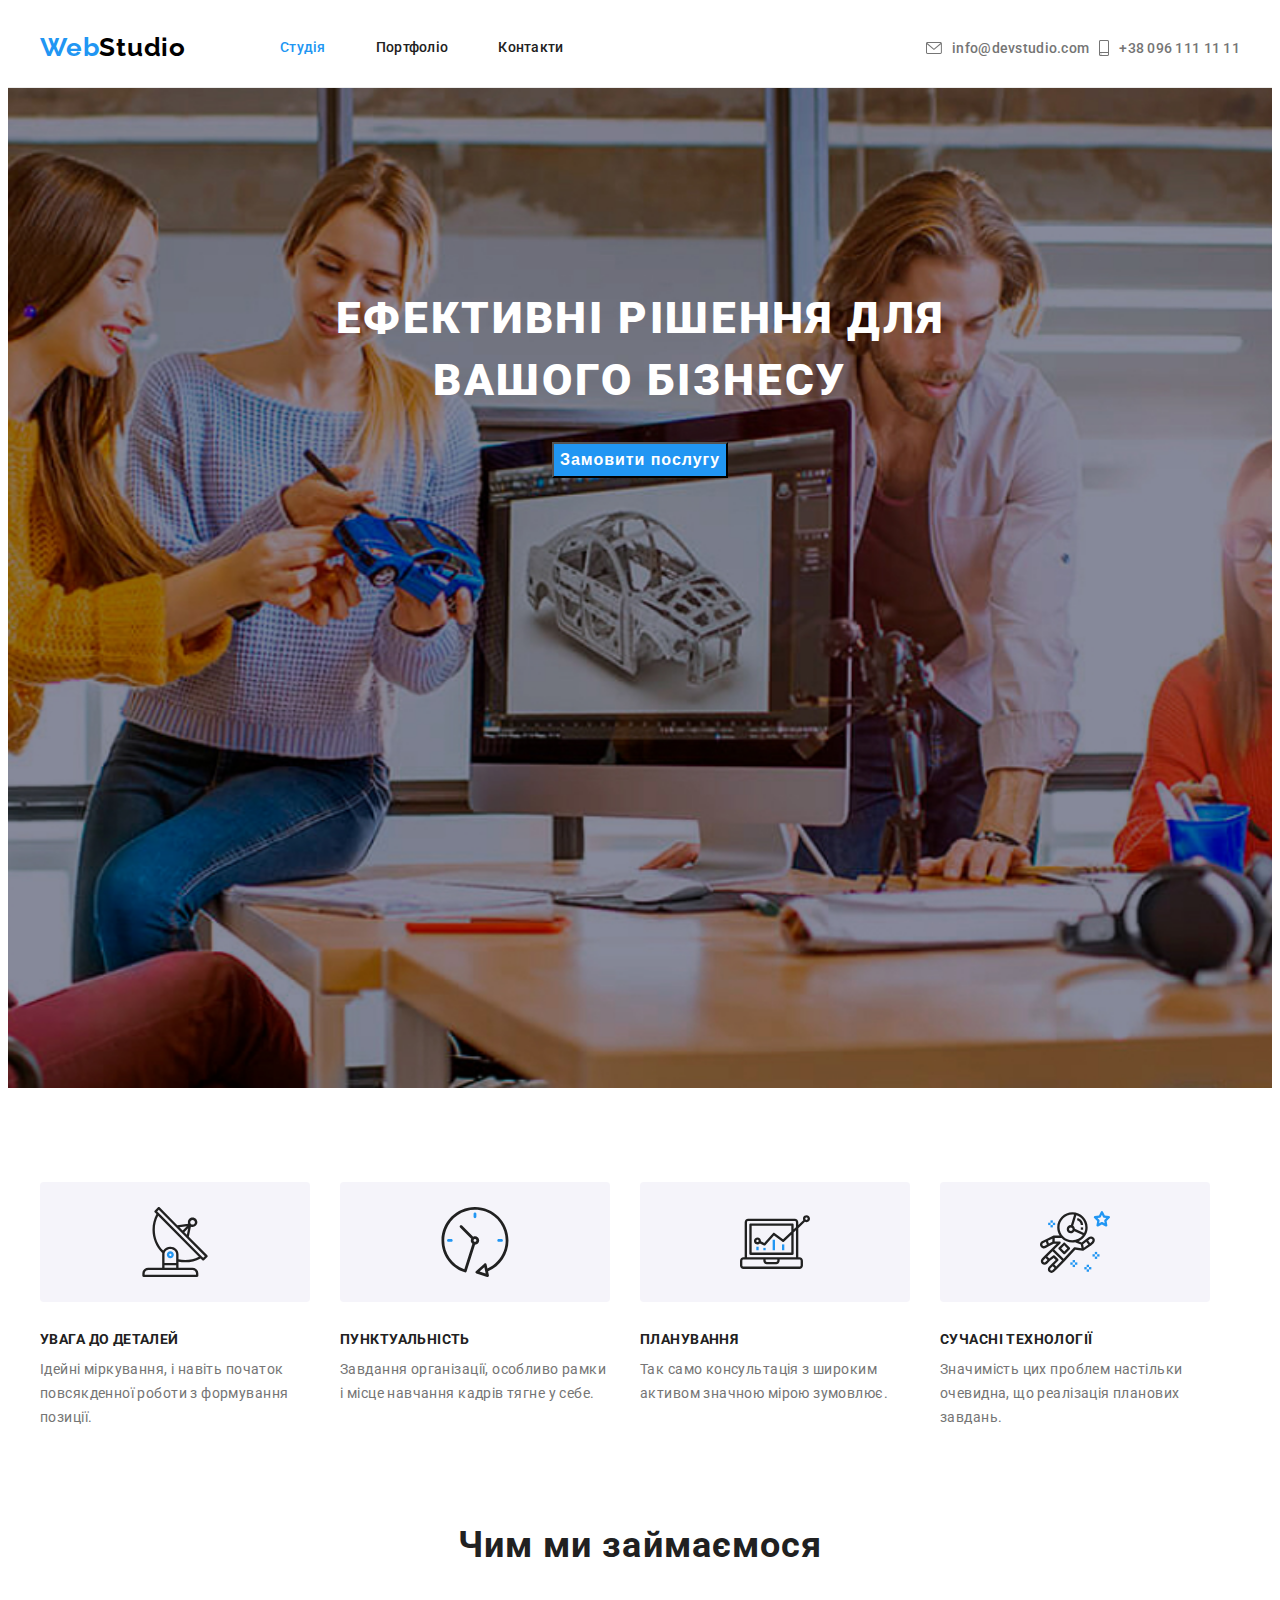
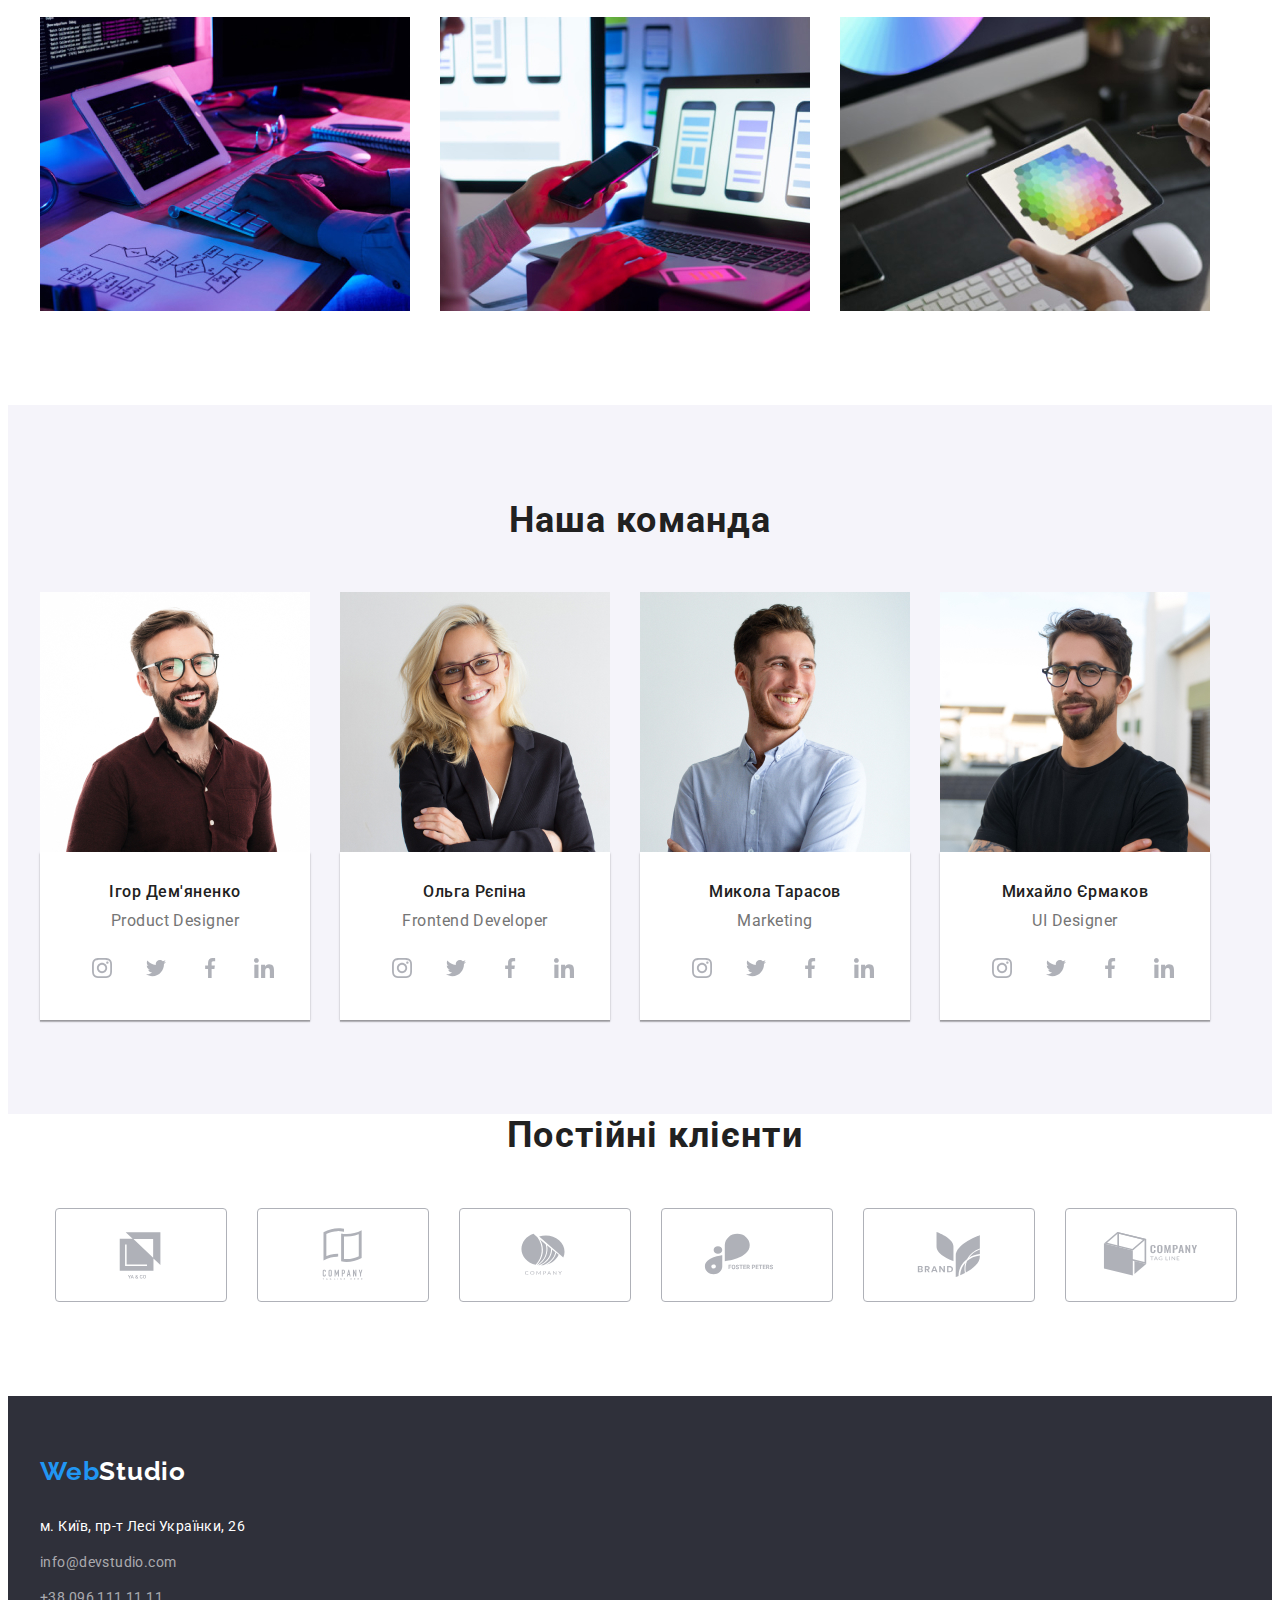
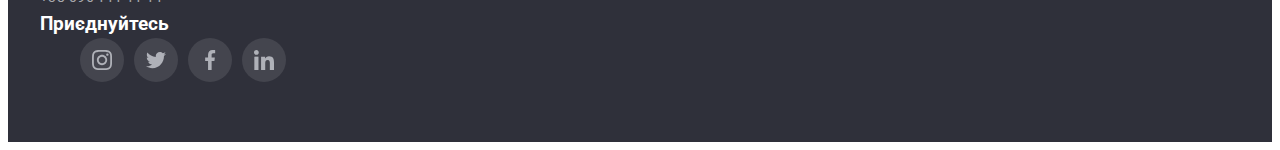
==== index.html @ 8944a494 "footer" ====
<html lang="uk">

<head>
    <meta charset="UTF-8">
    <meta http-equiv="X-UA-Compatible" content="IE=edge">
    <meta name="viewport" content="width=device-width, initial-scale=1.0">
    <title>Document</title>

    <link rel="preconnect" href="https://fonts.googleapis.com">
    <link rel="preconnect" href="https://fonts.gstatic.com" crossorigin>
    <link
        href="https://fonts.googleapis.com/css2?family=Raleway:wght@700&family=Roboto:wght@400;500;700;900&display=swap"
        rel="stylesheet">

    <link rel="stylesheet" href="https://cdnjs.cloudflare.com/ajax/libs/modern-normalize/2.0.0/modern-normalize.min.css"
        integrity="sha512-4xo8blKMVCiXpTaLzQSLSw3KFOVPWhm/TRtuPVc4WG6kUgjH6J03IBuG7JZPkcWMxJ5huwaBpOpnwYElP/m6wg=="
        crossorigin="anonymous" referrerpolicy="no-referrer" />

    <link rel="stylesheet" href="./css/styles.css">
</head>

<body>
    <header class="header">

        <div class=" container heder-content">
            <nav class="heder-list">
                <!--Шапка-->
                <a class="link-logo" href=""> Web<span class="port">Studio</span> </a>
                <ul class="list">
                    <li class="nav-list"><a class="link-list current" href="./index.html"> Студія </a> </li>
                    <li class="nav-list"> <a class="link-list" href="./portfolio.html"> Портфоліо </a> </li>
                    <li class="nav-list"><a class="link-list" href="">Контакти</a> </li>
                </ul>
            </nav>


            <ul class="list-heder">
                <li class="mail">
                     
                     <a class="link-list-contacts"    href="">
                        <svg class="icon-envelope">
                            <use href="./image/bolllll.svg#icon-envelope-1" width="16" , height="12"></use>
                       </svg>
                     </a>
                 </li> 
                 <li class="mail">
                     <a class="link-list-contacts" href="mailto:info@devstudio.com "> info@devstudio.com
                     </a>
                      
                       
                </li>
                <li class="contact-number">
                     
                       <a class="link-list-contacts"    href="">
                          <svg class="icon-smartphone">
                              <use href="./image/bolllll.svg#icon-smartphone" width="10" , height="16"></use>
                           </svg>
                       </a>
                </li>
                <li>
                    <a class="link-list-contacts" href="tel:380961111111"> +38 096 111 11 11 </a>
                   
                </li>
            </ul>
        </div>






    </header>
    <main>
        <section class="men-title busines">
            <div class=" container">

                <h1 class="title">Ефективні рішення для вашого бізнесу </h1>
                <button class="button-service" type="button">Замовити послугу</button>


            </div>
        </section>



        <!--Послуги-->
        <section class="section">
            <div class="container">
                <ul class="list-services">
                    <li class="services icon-details">
                        <h3 class="list-title">УВАГА ДО ДЕТАЛЕЙ</h3>
                        <p class="list-text">Ідейні міркування, і навіть початок повсякденної роботи з формування
                            позиції.</p>
                    </li>


                    <li class="services icon-punctuality">
                        <h3 class="list-title">ПУНКТУАЛЬНІСТЬ</h3>
                        <p class="list-text"> Завдання організації, особливо рамки і місце навчання кадрів тягне у себе.
                        </p>
                    </li>
                    <li class="services icon-planning">
                        <h3 class="list-title">ПЛАНУВАННЯ</h3>
                        <p class="list-text">Так само консультація з широким активом значною мірою зумовлює.</p>
                    </li>
                    <li class="services icon-technologies">
                        <h3 class="list-title">СУЧАСНІ ТЕХНОЛОГІЇ</h3>
                        <p class="list-text">Значимість цих проблем настільки очевидна, що реалізація планових завдань.
                        </p>
                    </li>
                </ul>
            </div>


        </section>
        <!--Чим ми займаэмось-->
        <section class="section-work">
            <div class="container">
                <h2 class="work">Чим ми займаємося</h2>
                <ul class="list-work ">
                    <li class="list-foto"><img src="./image/img.jpg" alt="створення сайту" width="370"> </li>
                    <li class="list-foto"> <img src="./image/img (1).jpg" alt="тестування на мобільних пристроях"
                            width="370"> </li>
                    <li class="list-foto"> <img src="./image/img (2).jpg" alt="вибір кольорової гами " width="370"></li>
                </ul>
            </div>
        </section>

        <!--Gomanda-->
        <section class="section tem">
            <div class="container">
                <h2 class="work">Наша команда</h2>
                <ul class="comanda-list">
                    <li class="foto-work"> <img src="./image/img (3).jpg" alt="дизайнер компанії" width="270">

                        <div class="comanda">
                            <h3 class="list-comanda">Ігор Дем'яненко</h3>
                            <p class="list-profession">Product Designer</p>
                        

                          <ul class="social-list">
                              <li class="social">
                                  <a class="sociallink" href="">
                                      <svg class="icon-social">
                                        <use href="./image/icoms.svg#icon-instagram" width="20" , height="20"></use>
                                      </svg>
                                  </a>
                              </li>
                               <li class="social">
                                   <a class="sociallink" href="">
                                      <svg class="icon-social">
                                        <use href="./image/icoms.svg#icon-twitter" widt="20" height="20"></use>
                                      </svg>
                                    </a>
                               </li>
                               <li class="social">
                                    <a class="sociallink" href="#">
                                      <svg class="icon-social">
                                        <use href="./image/icoms.svg#icon-facebook" widt="20" height="20"></use>
                                        </svg>
                                    </a>
                               </li>
                                <li class="social">
                                      <a class="sociallink" href="">
                                         <svg class="icon-social">
                                             <use href="./image/icoms.svg#icon-linkedin" widt="20" height="20"></use>
                                          </svg>
                                      </a>
                               </li>
                            </ul>
                        </div>
                    </li>



                    <li class="foto-work"> <img src="./image/img (4).jpg" alt="розробник інтерфейсу" width="270">
                        <div class="comanda">
                            <h3 class="list-comanda"> Ольга Рєпіна </h3>
                            <p class="list-profession">Frontend Developer</p>
                        
                           <ul class="social-list">
                               <li class="social">
                                    <a class="sociallink" href="">
                                       <svg class="icon-social">
                                           <use href="./image/icoms.svg#icon-instagram" width="20" , height="20"></use>
                                        </svg>
                                    </a>
                               </li>
                               <li class="social">
                                    <a class="sociallink" href="">
                                        <svg class="icon-social">
                                            <use href="./image/icoms.svg#icon-twitter" widt="20" height="20"></use>
                                       </svg>
                                   </a>
                               </li>
                                <li class="social">
                                   <a class="sociallink" href="#">
                                        <svg class="icon-social">
                                          <use href="./image/icoms.svg#icon-facebook" widt="20" height="20"></use>
                                       </svg>
                                   </a>
                                </li>
                                <li class="social">
                                    <a class="sociallink" href="">
                                        <svg class="icon-social">
                                            <use href="./image/icoms.svg#icon-linkedin" widt="20" height="20"></use>
                                       </svg>
                                   </a>
                               </li>
                           </ul>
                        </div>






                    </li>
                    <li class="foto-work"> <img src="./image/img (5).jpg" alt="маркетолог" width="270">
                        <div class="comanda">
                            <h3 class="list-comanda"> Микола Тарасов </h3>
                            <p class="list-profession"> Marketing </p>
                        
                           <ul class="social-list">
                              <li class="social">
                                  <a class="sociallink" href="">
                                      <svg class="icon-social">
                                         <use href="./image/icoms.svg#icon-instagram" width="20" , height="20"></use>
                                      </svg>
                                   </a>
                              </li>
                               <li class="social">
                                    <a class="sociallink" href="">
                                        <svg class="icon-social">
                                           <use href="./image/icoms.svg#icon-twitter" widt="20" height="20"></use>
                                       </svg>
                                   </a>
                               </li>
                               <li class="social">
                                    <a class="sociallink" href="#">
                                        <svg class="icon-social">
                                           <use href="./image/icoms.svg#icon-facebook" widt="20" height="20"></use>
                                       </svg>
                                   </a>
                               </li>
                               <li class="social">
                                    <a class="sociallink" href="">
                                          <svg class="icon-social">
                                              <use href="./image/icoms.svg#icon-linkedin" widt="20" height="20"></use>
                                          </svg>
                                  </a>
                              </li>
                           </ul>
                       </div>   
                    </li>


                    <li class="foto-work"> <img src="./image/img (6).jpg" alt="дизайнер інтерфейсу користувача"
                            width="270">
                        <div class="comanda">
                            <h3 class="list-comanda"> Михайло Єрмаков </h3>
                            <p class="list-profession"> UI Designer </p>
                        
                        
                           <ul class="social-list">
                              <li class="social">
                                   <a class="sociallink" href="">
                                      <svg class="icon-social">
                                          <use href="./image/icoms.svg#icon-instagram" width="20" , height="20"></use>
                                      </svg>
                                  </a>
                              </li>
                               <li class="social">
                                   <a class="sociallink" href="">
                                        <svg class="icon-social">
                                          <use href="./image/icoms.svg#icon-twitter" widt="20" height="20"></use>
                                       </svg>
                                    </a>
                               </li>
                                <li class="social">
                                   <a class="sociallink" href="#">
                                        <svg class="icon-social">
                                          <use href="./image/icoms.svg#icon-facebook" widt="20" height="20"></use>
                                       </svg>
                                   </a>
                               </li>
                               <li class="social">
                                   <a class="sociallink" href="">
                                      <svg class="icon-social">
                                         <use href="./image/icoms.svg#icon-linkedin" widt="20" height="20"></use>
                                      </svg>
                                   </a>
                              </li>
                           </ul>
                        </div>
                    </li>

                </ul>
            </div>
        </section>
        <!--Постійні клієнти-->
        <section class="container">
         <div class="container">
            <h2 class="work"> Постійні клієнти</h2>
            <ul class="customers-list">
                <li class="customer">
                    <a class="customer-logo" href="">
                        <svg class="logo-icon">
                            <use href="./image/logo.svg#icon-Logo1"  width="106" , height="60"></use>
                        </svg>
                    </a>
                </li>
                <li class="customer">
                    <a class="customer-logo" href="">
                        <svg class="logo-icon">
                            <use href="./image/logo.svg#icon-Logo2" width="106" , height="60"></use>
                        </svg>
                    </a>
                </li>
                <li class="customer">
                    <a class="customer-logo" href="">
                        <svg class="logo-icon">
                            <use href="./image/logo.svg#icon-Logo3" width="106" , height="60"></use>
                        </svg>
                    </a>
                </li>
                <li class="customer">
                    <a class="customer-logo" href="">
                        <svg class="logo-icon">
                            <use href="./image/logo.svg#icon-Logo" width="106" , height="60"></use>
                        </svg>
                    </a>
                </li>
                <li class="customer">
                    <a class="customer-logo" href="">
                        <svg class="logo-icon">
                            <use href="./image/logo.svg#icon-Logo5" width="106" , height="60"></use>
                        </svg>
                    </a>
                </li>
                <li class="customer">
                    <a class="customer-logo" href="">
                        <svg class="logo-icon">
                            <use href="./image/logo.svg#icon-Logo6" width="106" , height="60"></use>
                        </svg>
                    </a>
                </li>

            </ul>
        </section>
    </main>



    <!--Pidval-->
    <footer>

        <div class="container">

            <a class="link-logo" href=""> Web<span class="port-footer">Studio</span> </a>
            <address class="address-nov">
                м. Київ, пр-т Лесі Українки, 26

                <a class="adress-link" href="mailto:info@devstudio.com "> info@devstudio.com </a>

                <a class="adress-link" href="tel:380961111111"> +38 096 111 11 11 </a>

            </address>
             
                <h3 class="accession"> Приєднуйтесь</h3>
                <ul class="social-list">
                    <li class="social">
                        <a class="sociallink accession" href="">
                            <svg class="icon-social">
                                <use href="./image/icoms.svg#icon-instagram" width="20" , height="20"></use>
                            </svg>
                        </a>
                    </li>
                    <li class="social">
                        <a class="sociallink  accession" href="">
                            <svg class="icon-social">
                                <use href="./image/icoms.svg#icon-twitter" widt="20" height="20"></use>
                            </svg>
                        </a>
                    </li>
                    <li class="social">
                        <a class="sociallink accession" href="#">
                            <svg class="icon-social">
                                <use href="./image/icoms.svg#icon-facebook" widt="20" height="20"></use>
                            </svg>
                        </a>
                    </li>
                    <li class="social">
                        <a class="sociallink accession" href="">
                            <svg class="icon-social">
                                <use href="./image/icoms.svg#icon-linkedin" widt="20" height="20"></use>
                            </svg>
                        </a>
                    </li>
                </ul>
            
        </div>





    </footer>
</body>

</html>
---- css/styles.css ----
:root {
    --prinory-text-color:#212121;
    --accent-color:#757575;
    --logo-color:#000000;
    --tetriory-color:#ffffff;
    --prinory-backround-color:#F5F4FA;
    --accent-backround-color:#ffffff;
    --title-backround-color:#2f303a;
    --button-backround-color:#2196f3;
    --accent-lin-color:#2196F3;
  
}

body{
    font-family:'Roboto',sans-serif;
    color: var(--prinory-text-color);
     font-style: normal;
     line-height: 1.5;
     
}
h1,h2,h3,h4,h5,h6,ul,p{
    margin: 0;
    padding: 0;
}






.link-logo{
    font-family: 'Raleway';
    font-weight: 700;
    font-size: 26px;
    line-height: 1.2;
    letter-spacing: 0.03em;
    text-decoration: none;
    color: var(--accent-lin-color);
    margin-right: 94px;
}
.port{
        color: var(--logo-color);
}



.header {
    
    background-color: var(--accent-backround-color)  ;
    border-bottom: 1px solid #ececec;
}

.heder-content{

    display: flex;

}



.heder-list{
display:flex;
align-items: center;



}

.list-heder{
list-style: none;
display:flex;
align-items: center;
margin-left: auto;
gap: 10px;



  }

.men-title{
    background-color: var(--title-backround-color);
     text-align: center;
     align-items: center;
     padding-top: 200px ;
     padding-bottom: 200px;
}
.title {
    
    margin-left: auto;
    margin-right: auto;
    max-width: 696px;
    margin-bottom: 30px;
    font-weight: 900;
    font-size: 44px;
    line-height: 1.4;
    text-align: center;
    letter-spacing: 0.06em;
    text-transform: uppercase;
    color: var(--tetriory-color);
}


.link{
    text-decoration: none;
}

.link{
        font-family: 'Raleway',sans-serif;
        font-weight: 700;
        font-size: 26px;
        line-height: 1.2;
        letter-spacing: 0.03em;
      }
.list-image {
        list-style: none;
        font-weight: 500;
        font-size: 14px;
        line-height: 1.14;
        letter-spacing: 0.02em;
        color: var(--prinory-text-color);
          
        margin-left: -30px;
        margin-bottom: -30px;
        display: flex;
        flex-wrap: wrap;
}



.list-card{
    
    margin-left:  30px;
    margin-bottom: 30px;
    flex-basis: calc(100%/3-30);
     
    
}



.link-list{
    text-decoration: none;
     color:var(--prinory-text-color);
     display: block;
     padding-top: 32px;
     padding-bottom: 32px;
}
   
.link-list:hover,
.link-list:focus{
    color: var(--accent-lin-color)

}
.link-list.current{
    color: var(--accent-lin-color);
    display: block;

    padding-top: 32px;
    padding-bottom:32px;
}

.link-list-contacts{
    text-decoration: none;
    font-weight: 500;
    font-size: 14px;
    line-height: 16px;
    letter-spacing: 0.02em;
    color: #757575;
    display: block;

  
   
   }




   






.link-list-contacts:hover,
.link-list-contacts:focus {
   color: var(--accent-lin-color);
}



.list{
    list-style: none;
    font-weight: 500;
    font-size: 14px;
    line-height: 1.14;
    letter-spacing: 0.02em;
    color: var(--prinory-text-color);
    gap: 50px; 
    margin-left: auto;
    display: flex;
    flex-wrap:nowrap;
    
      
}
.list-menu{
    list-style: none;
    font-weight: 500;
    font-size: 14px;
    line-height: 1.14;
    letter-spacing: 0.02em;
    color: var(--prinory-text-color);
    gap: 8px;
    margin: auto;
    display: flex;
    justify-content: center;
    margin-bottom:50px;
}

.text {
padding:20px 24px ;
border-right: 1px solid #EEE;
border-bottom: 1px solid #EEE;
border-left: 1px solid #EEE;
}





.comanda-list {
    list-style: none;
    font-weight: 500;
    font-size: 14px;
    line-height: 1.14;
    letter-spacing: 0.02em;
    color: var(--prinory-text-color);
    gap: 30px;
    margin-left: auto;
    display: flex;
    flex-wrap: wrap;
}







.nav-list{
        font-weight: 500;
        font-size: 14px;
        line-height: 1.1;
        letter-spacing: 0.02em;
        color: var(--prinory-text-color);

        
}



.mail{
    font-weight: 500;
    font-size: 14px;
    line-height: 1.14;
    letter-spacing: 0.02em;
    color: var(--accent-color);


   
   
}

.mail:hover,
.mail:focus{
    color: var(--accent-lin-color);
}


.contact-number{
    font-weight: 500;
    font-size: 14px;
    line-height: 1.4;
    letter-spacing: 0.02em;
    color: var(--accent-color);

   
}

.icon-envelope{
    width: 16px;
    height: 12px;
    fill:currentColor ;
}
 .icon-smartphone{
    width: 10px;
    height: 16px;
    fill:currentColor ;
   
 }
.icon-envelope:hover{
    color: #2196F3;
}

 

.button-service{
   
     display: block;
     margin: auto;
    font-weight: 700;
    font-size: 16px;
    line-height: 1.9;
    letter-spacing: 0.06em;
    color: var(--tetriory-color);
    background-color: var(--button-backround-color);
    
}
.list-button{
    font-weight: 500;
    font-size: 16px;
    line-height: 1.6;
    letter-spacing: 0.03em;
    color: var(--prinory-text-color);
    background-color: var(--prinory-backround-color);
    padding:6px 22px ;
    gap: 8px;
    border-radius: 4px;

}

.list-button:hover,
.list-button:focus {
    color: var(--tetriory-color);
    background-color: var(--button-backround-color);
}

.list-title{
    font-weight: 700;
    font-size: 14px;
    line-height: 1.14;
    letter-spacing: 0.03em;
    text-transform: uppercase;
    color: var(--prinory-text-color);
    margin-bottom:10px; 



}
.list-text {
    font-weight: 400;
    font-size: 14px;
    line-height: 1.7;
    letter-spacing: 0.03em;
    color: var(--accent-color);
}
img{
    display: block;
}



.list-portfolio{
    text-decoration:none ;
    list-style: none;
    width: 370px;
    display: block;
    
    
}
 
.list-porf {
    font-weight: 700;
    font-size: 18px;
    line-height: 2;
    letter-spacing: 0.06em;
    color: var(--prinory-text-color);
    margin-bottom: 4px;
}
.list-phase {
    font-weight: 400;
    font-size: 16px;
    line-height: 1.9;
    letter-spacing: 0.03em;
    color: var(--accent-color);
}

.work{
    
    margin-bottom: 50px;

     font-weight: 700;
     font-size: 36px;
     line-height: 1.2;
     text-align: center;
     letter-spacing: 0.03em;
     color: var(--prinory-text-color);
    
}
.list-work{
    list-style: none;
    font-weight: 500;
    font-size: 14px;
    line-height: 1.14;
    letter-spacing: 0.02em;
    color: var(--prinory-text-color);
    gap: 30px;
    margin-left: auto;
    display: flex;
    flex-wrap: nowrap;

}






.list-services{
    
      list-style: none;
      display: flex;
      flex-wrap: nowrap;
      gap: 30px;
}

.services{
    width: 270px;
}
.comanda{
    padding-top: 30px;
    padding-bottom: 30px;
    box-shadow: 0px 2px 1px 0px rgba(0, 0, 0, 0.20), 0px 1px 1px 0px rgba(0, 0, 0, 0.14), 0px 1px 3px 0px rgba(0, 0, 0, 0.12);
    background-color:#ffffff;
}

.list-comanda{
  font-weight: 500; 
  font-size: 16px;
  line-height: 1.2;
  letter-spacing: 0.03em;
   color: var(--prinory-text-color);
   margin-bottom: 10px;
    text-align: center;

}

.tem{
    background-color: var(--prinory-backround-color);

}


.container{
   width: 1200px;
   padding-left: 15px;
   padding-right: 15px;
   margin-left: auto;
   margin-right: auto;
}
.services::before {

    display: block;
    content: "";
    height: 120px;
    background-size: 100px 25 px;
    background-repeat: no-repeat;
    background-position: center;
    background-color: #F5F4FA;
    border-radius: 4px;
    margin-bottom: 30px;

}

.icon-details::before {
    background-image: url('../image/antenna\ 1.svg');
}

.icon-punctuality::before {
    background-image: url('../image/clock\ 1.svg');
}

.icon-planning::before {
    background-image: url('../image/diagram\ 1.svg');
}

.icon-technologies::before {
    background-image: url('../image/astronaut\ 1.svg');
}

.busines {
    
    background-image: linear-gradient(to right,rgba(47,48,58,0.8), rgba(47, 48, 58, 1));
    height: 600px;
    max-width: 1600px;
    background-image: url('../image-portfolio/фон.jpg');
    background-size: cover;
    background-repeat: no-repeat;
    background-position: center;
    margin-left: auto;
    margin-right: auto;
}



.section{
    padding-top: 94px;
    padding-bottom: 94px;
}

.section-work{
    padding-bottom: 94px;
}

.list-profession{
    font-weight: 400;
    font-size: 16px;
    line-height: 1.2;
    letter-spacing: 0.03em;
    color: var(--accent-color);
    text-align: center;
    border-radius: 0px 0px 4px 4px;
    margin-bottom: 16px;
  
}

/*Соціальні  мережі*/
.sociallink {
    width: 44px;
    height: 44px;
    background-color:#ffffff;
    color:#AFB1B8;
    border-radius: 50%;
    display: flex;
    justify-content: center;
    align-items: center;

}

.social-list {
    display: flex;
    list-style: none;
    padding-left:30px ;
    padding-right:32px ;

}
.sociallink:hover{
 background-color: #2196F3;
 
}
.social {

    margin-left: 10px;



}

.icon-social {

    width: 20px;
    height: 20px;
    color: #AFB1B8;

}

.icon-social{
    fill:currentColor;
}
.icon-social:hover {
   
    color:#ffffff;


}


.list-foto{
     width: 370px;

    
 }
 

.foto-work{
    width: 270px;
    
  
}

.address-nov{
        font-style: normal;
         font-weight: 400;
        font-size: 14px;
        line-height: 1.7;
        letter-spacing: 0.03em;
        color: var(--tetriory-color);
        margin-top: 28px;
}
/*Постійні клієнти*/
.customers-list {
    max-width: 1600px;
    display: flex;
    list-style: none;
    gap: 30px;
    padding-bottom: 94px;

}

.customer-logo {
  
    width: 170px;
    height: 92px;
    border: 1px solid #AFB1B8;
    border-radius: 4px;
    display: flex;
    justify-content: center;
    align-items: center;
    background-color: #ffffff;
    color: #AFB1B8;
    
}

.customer {
    display: flex;
}


.logo-icon {
    width: 106px;
    height: 60px;
    fill: currentColor;
}
.logo-icon:hover{
 color: #2196F3;
}






footer{ 
   
    background-color: var(--title-backround-color);
    color: var(--tetriory-color);
    padding-top: 60px;
    padding-bottom: 60px;
}
.port-footer{
    color: var(--tetriory-color);
}

.adress-link{
        text-decoration: none;
        font-style: normal;
        font-weight: 400;
        font-size: 14px;
        line-height: 1.7;
        letter-spacing: 0.03em;
        color: rgba(255, 255, 255, 0.6);
        margin-top: 12px;
        display: flex;
        flex-direction: column;
}
.sociallink.accession{
background-color: rgba(255, 255, 255, 0.10);


}
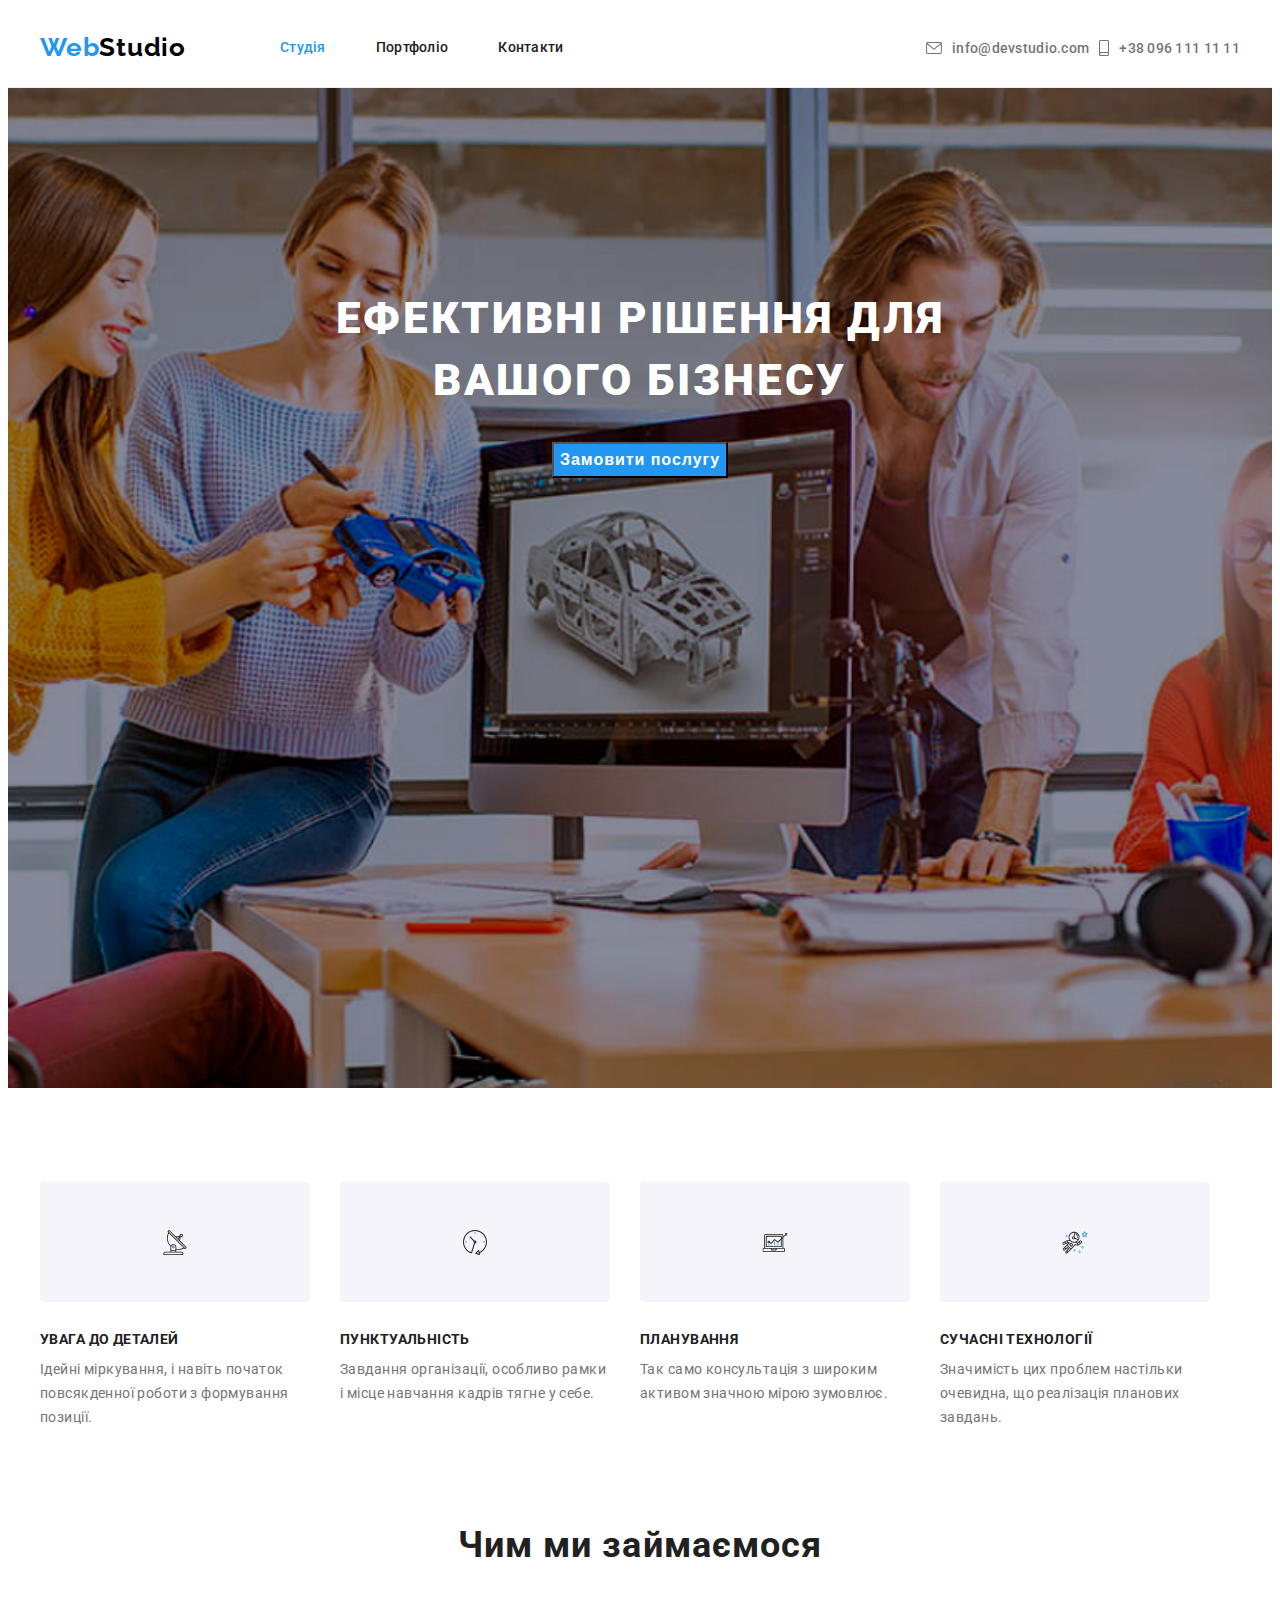
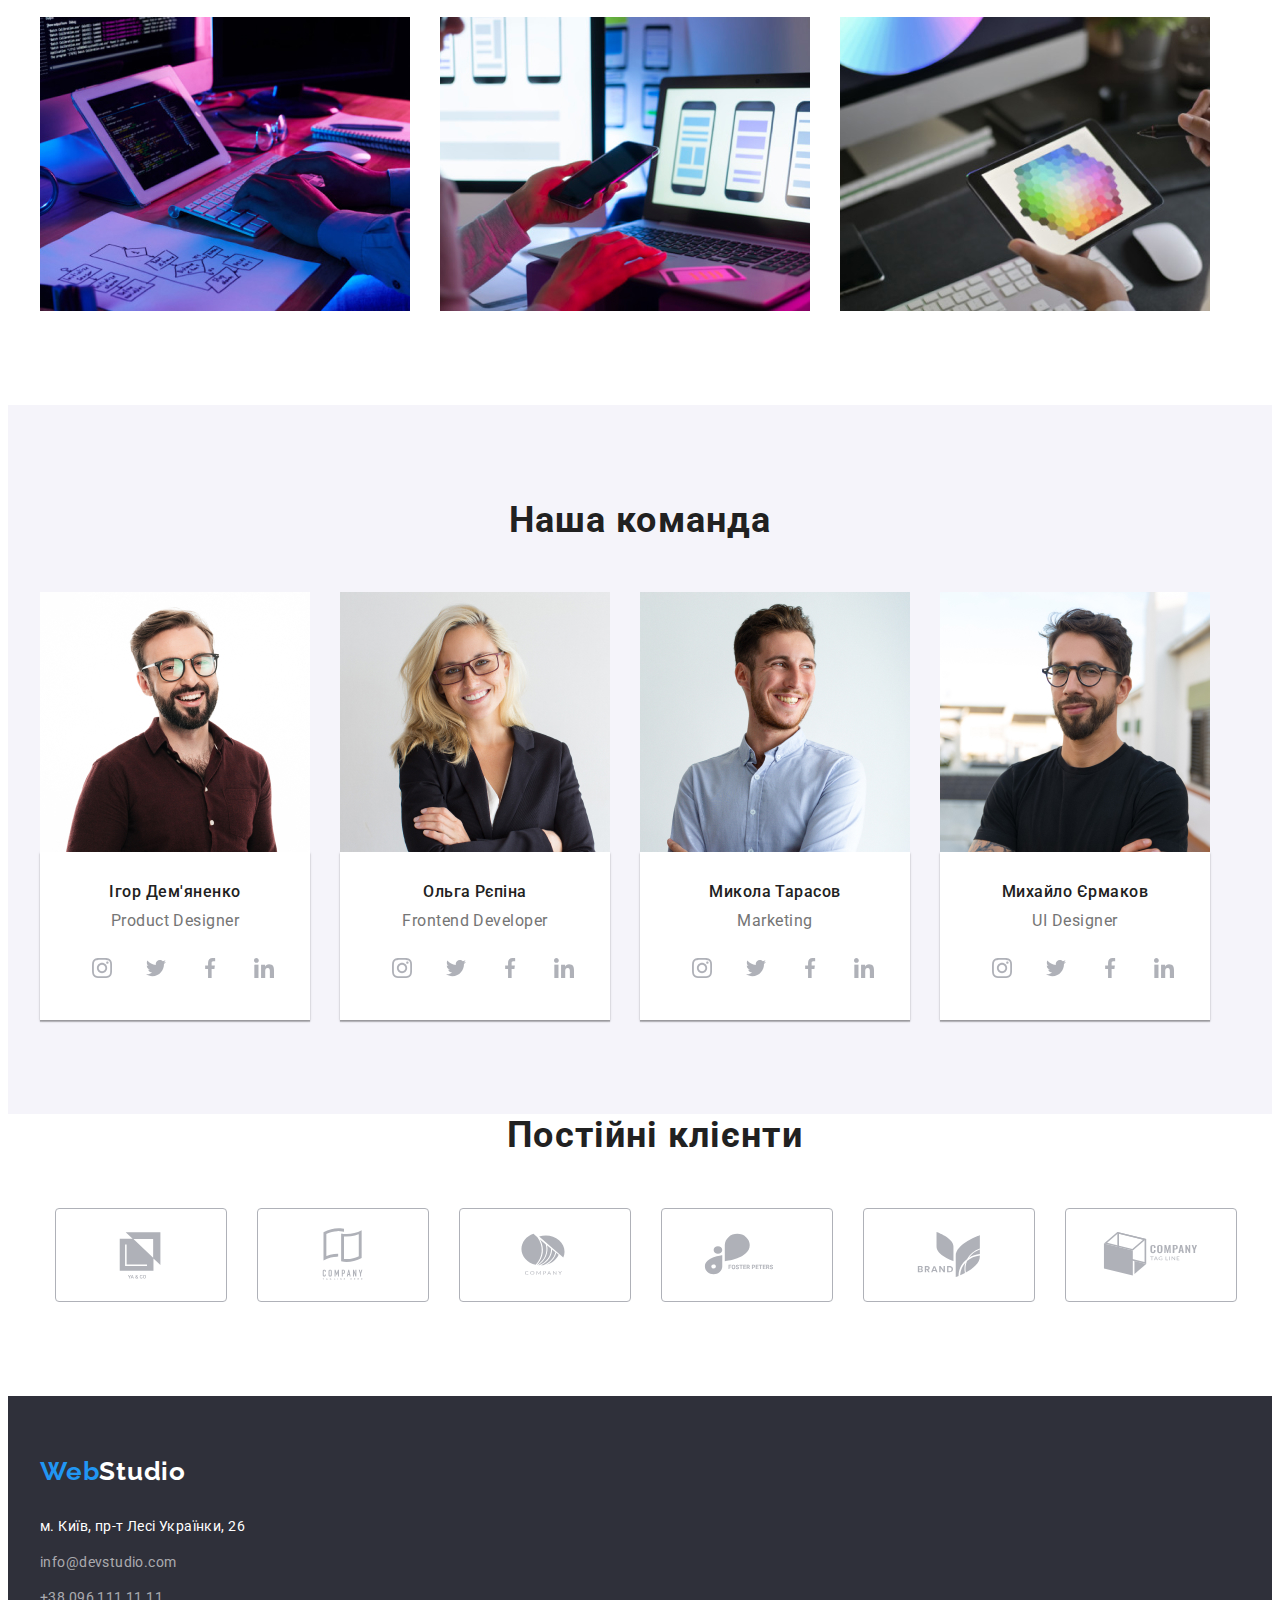
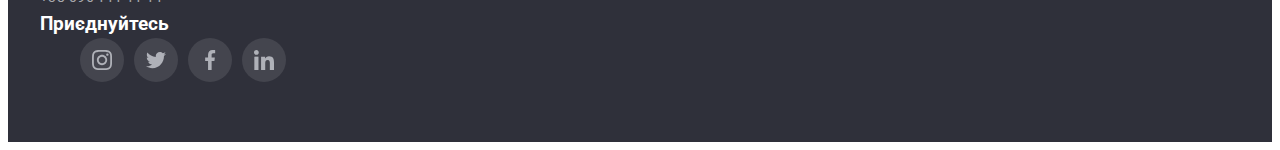
==== commit 1f4b1986: "додавання тіні" ====
--- a/index.html
+++ b/index.html
@@ -120,7 +120,7 @@
                 <ul class="list-work ">
                     <li class="list-foto"><img src="./image/img.jpg" alt="створення сайту" width="370"> </li>
                     <li class="list-foto"> <img src="./image/img (1).jpg" alt="тестування на мобільних пристроях"
-                            width="370"> </li>
+                                               width="370"> </li>
                     <li class="list-foto"> <img src="./image/img (2).jpg" alt="вибір кольорової гами " width="370"></li>
                 </ul>
             </div>
@@ -356,8 +356,9 @@
     <footer>
 
         <div class="container">
-
-            <a class="link-logo" href=""> Web<span class="port-footer">Studio</span> </a>
+             
+              <a class="link-logo" href=""> Web<span class="port-footer">Studio</span> </a>
+
             <address class="address-nov">
                 м. Київ, пр-т Лесі Українки, 26
 
@@ -370,28 +371,28 @@
                 <h3 class="accession"> Приєднуйтесь</h3>
                 <ul class="social-list">
                     <li class="social">
-                        <a class="sociallink accession" href="">
+                        <a class="sociallink-accession" href="">
                             <svg class="icon-social">
                                 <use href="./image/icoms.svg#icon-instagram" width="20" , height="20"></use>
                             </svg>
                         </a>
                     </li>
                     <li class="social">
-                        <a class="sociallink  accession" href="">
+                        <a class="sociallink-accession" href="">
                             <svg class="icon-social">
                                 <use href="./image/icoms.svg#icon-twitter" widt="20" height="20"></use>
                             </svg>
                         </a>
                     </li>
                     <li class="social">
-                        <a class="sociallink accession" href="#">
+                        <a class="sociallink-accession" href="#">
                             <svg class="icon-social">
                                 <use href="./image/icoms.svg#icon-facebook" widt="20" height="20"></use>
                             </svg>
                         </a>
                     </li>
                     <li class="social">
-                        <a class="sociallink accession" href="">
+                        <a class="sociallink-accession" href="">
                             <svg class="icon-social">
                                 <use href="./image/icoms.svg#icon-linkedin" widt="20" height="20"></use>
                             </svg>
--- a/css/styles.css
+++ b/css/styles.css
@@ -133,7 +133,7 @@
     margin-left:  30px;
     margin-bottom: 30px;
     flex-basis: calc(100%/3-30);
-     
+    box-shadow: 1px 4px 6px 0px rgba(0, 0, 0, 0.16), 0px 4px 4px 0px rgba(0, 0, 0, 0.06), 0px 1px 1px 0px rgba(0, 0, 0, 0.12);
     
 }
 
@@ -216,6 +216,9 @@
     display: flex;
     justify-content: center;
     margin-bottom:50px;
+
+   
+
 }
 
 .text {
@@ -328,12 +331,14 @@
     gap: 8px;
     border-radius: 4px;
 
+    
 }
 
 .list-button:hover,
 .list-button:focus {
     color: var(--tetriory-color);
     background-color: var(--button-backround-color);
+    box-shadow: 0px 2px 2px 0px rgba(0, 0, 0, 0.12), 0px 1px 2px 0px rgba(0, 0, 0, 0.08), 0px 3px 1px 0px rgba(0, 0, 0, 0.10);
 }
 
 .list-title{
@@ -464,7 +469,7 @@
     display: block;
     content: "";
     height: 120px;
-    background-size: 100px 25 px;
+    background-size: 100px 25px;
     background-repeat: no-repeat;
     background-position: center;
     background-color: #F5F4FA;
@@ -664,8 +669,18 @@
         display: flex;
         flex-direction: column;
 }
-.sociallink.accession{
-background-color: rgba(255, 255, 255, 0.10);
-
-
-}+.sociallink-accession{
+    background-color: rgba(255, 255, 255, 0.10);
+    width: 44px;
+    height: 44px;
+    color:#ffffff;
+    border-radius: 50%;
+    display: flex;
+    justify-content: center;
+    align-items: center;
+
+}
+.sociallink-accession:hover {
+    background-color: #2196F3;
+}
+
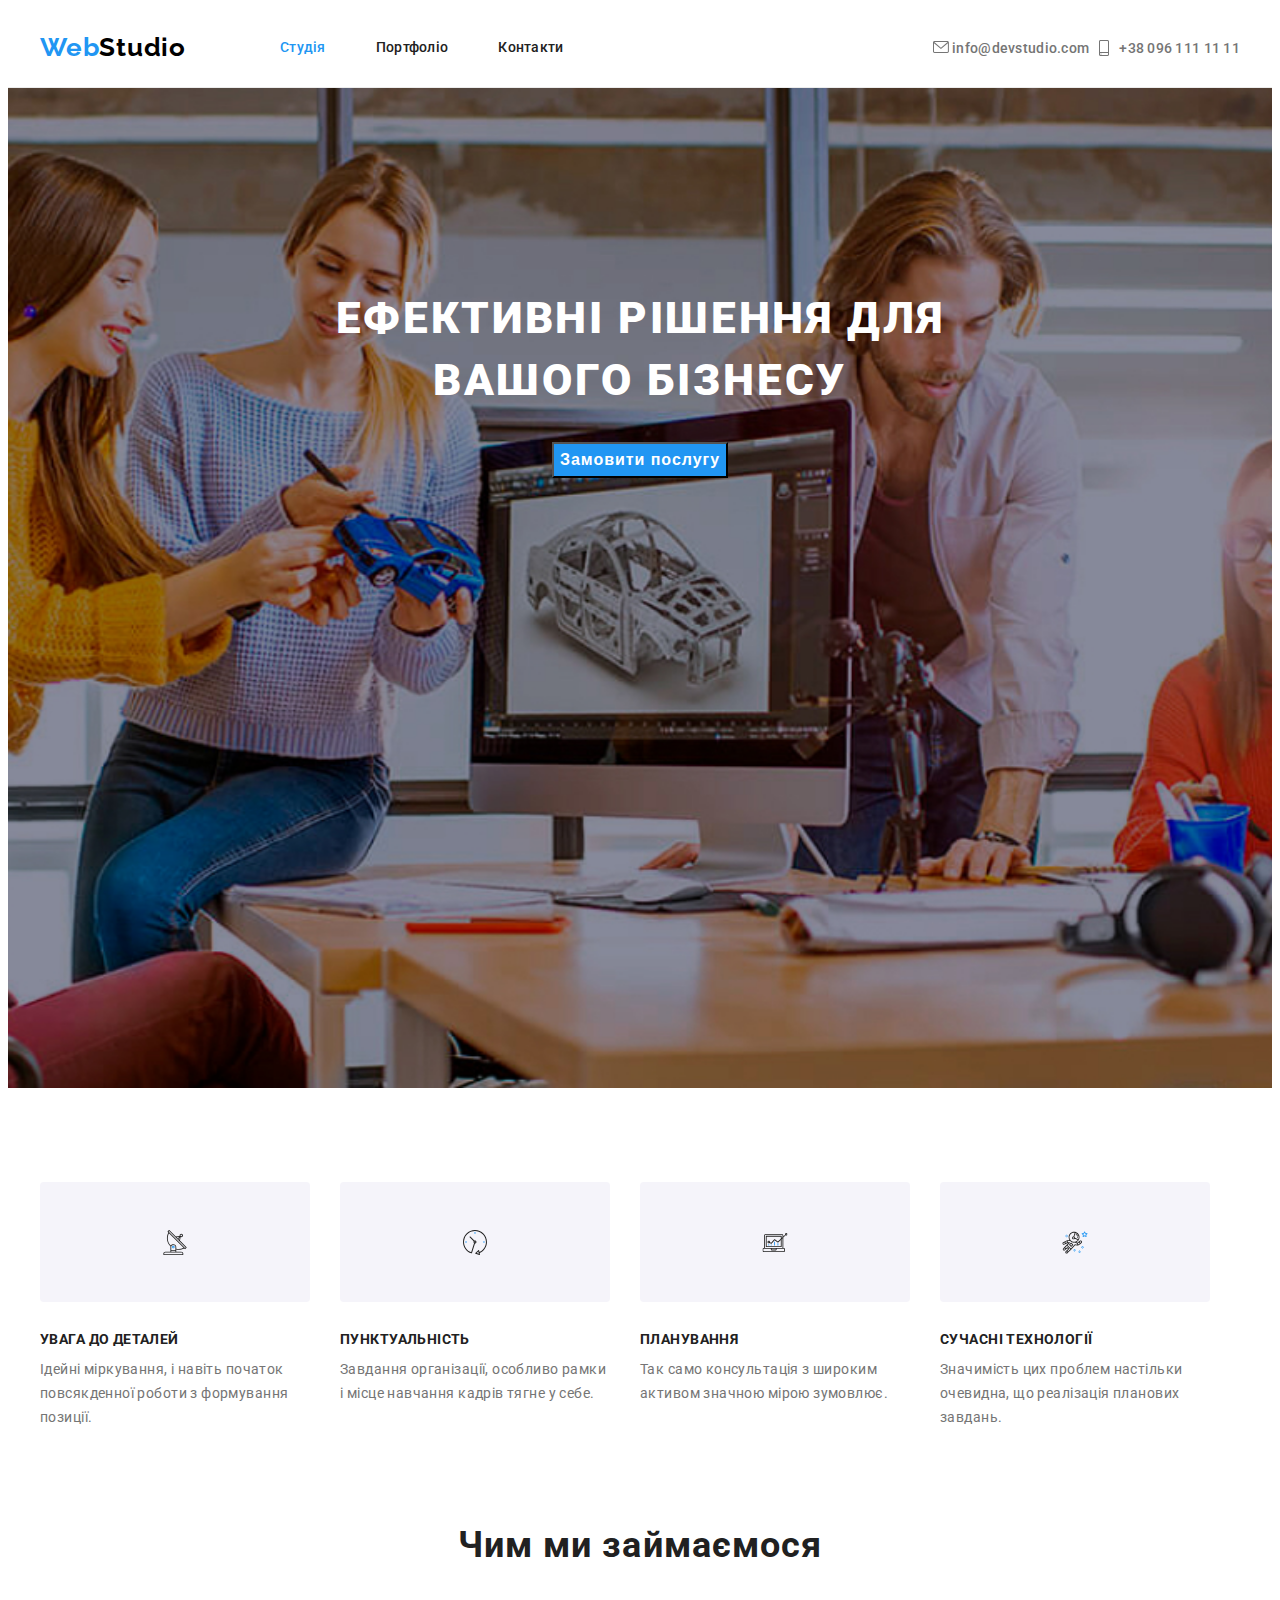
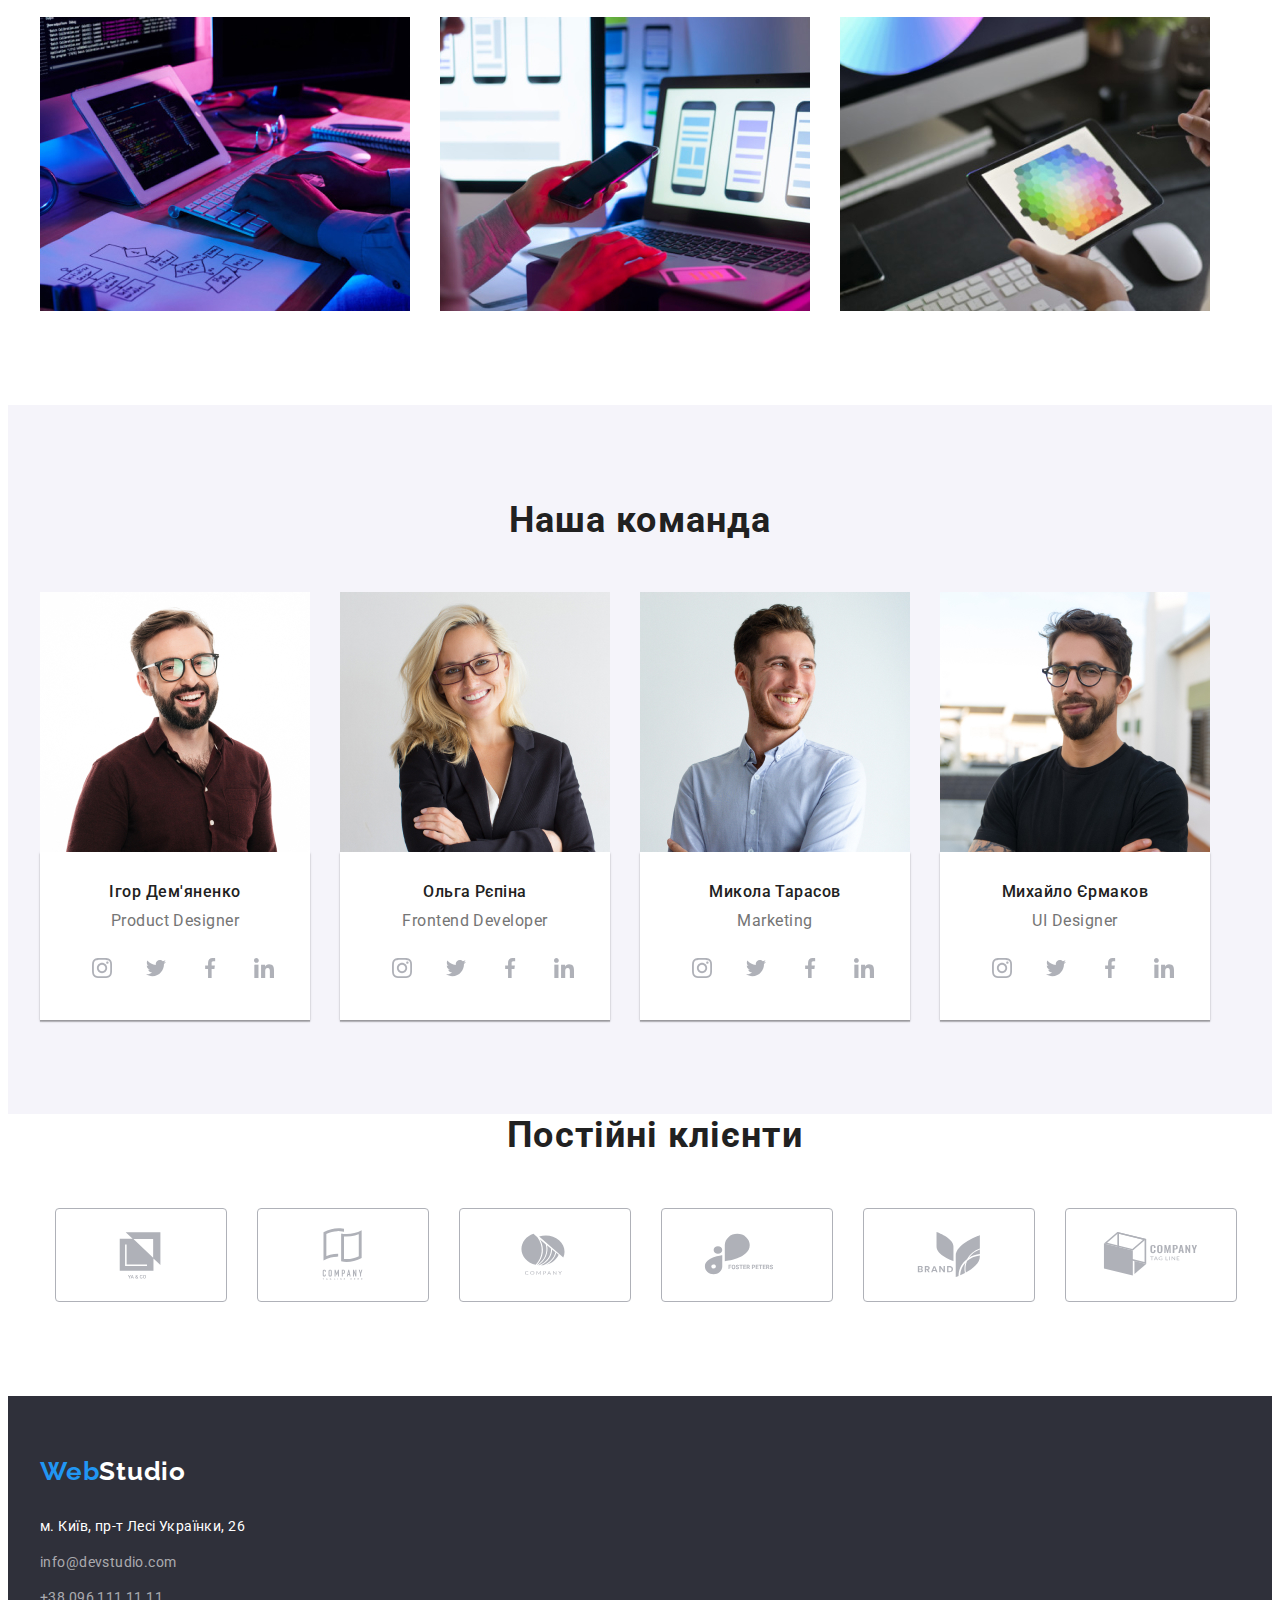
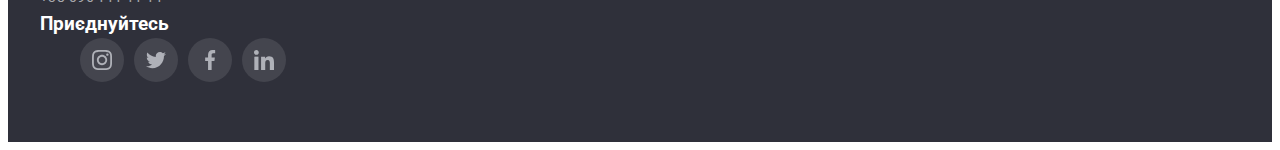
==== commit 7b022cca: "піктограма і посилання" ====
--- a/index.html
+++ b/index.html
@@ -35,16 +35,15 @@
 
 
             <ul class="list-heder">
+                                 
+                    
                 <li class="mail">
-                     
-                     <a class="link-list-contacts"    href="">
-                        <svg class="icon-envelope">
+                     <a class="link-list-contacts" href="mailto:info@devstudio.com ">
+                         <svg class="icon-envelope">
                             <use href="./image/bolllll.svg#icon-envelope-1" width="16" , height="12"></use>
-                       </svg>
-                     </a>
-                 </li> 
-                 <li class="mail">
-                     <a class="link-list-contacts" href="mailto:info@devstudio.com "> info@devstudio.com
+                         </svg>
+                        
+                         info@devstudio.com
                      </a>
                       
                        
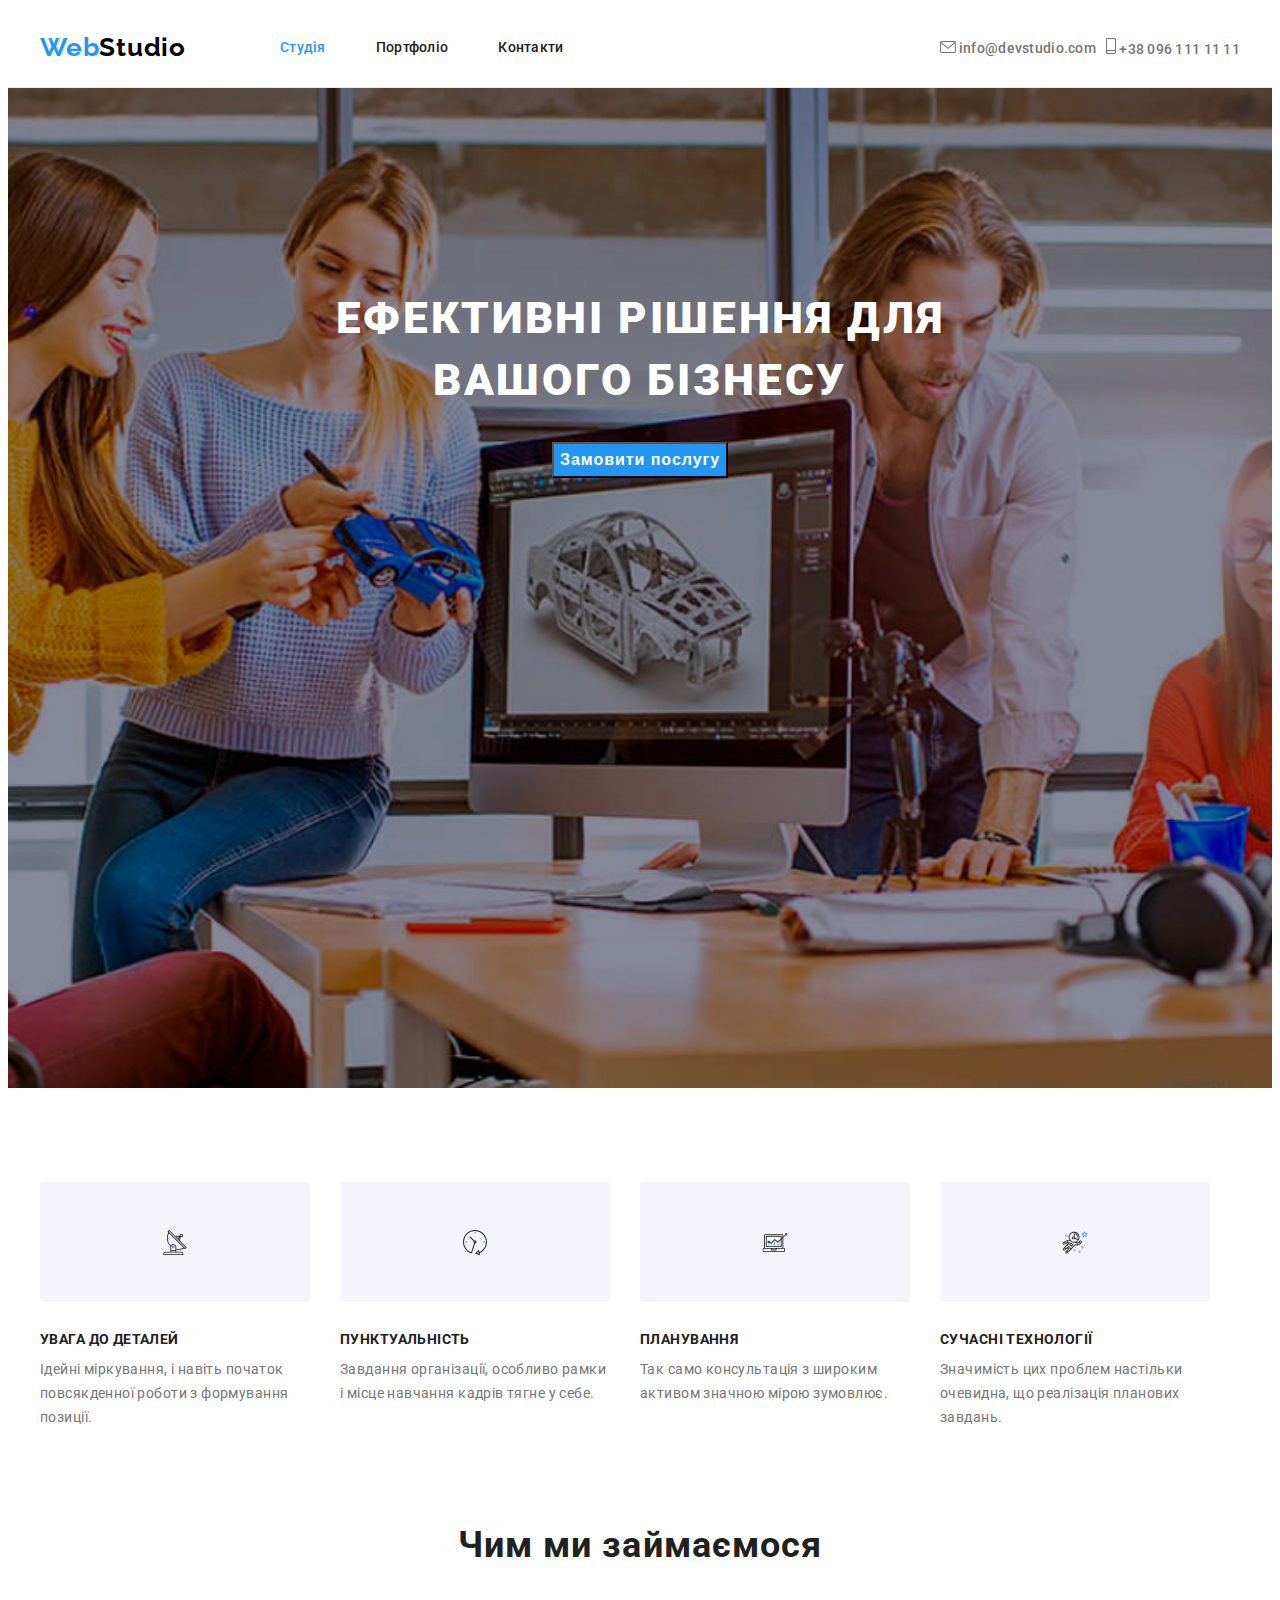
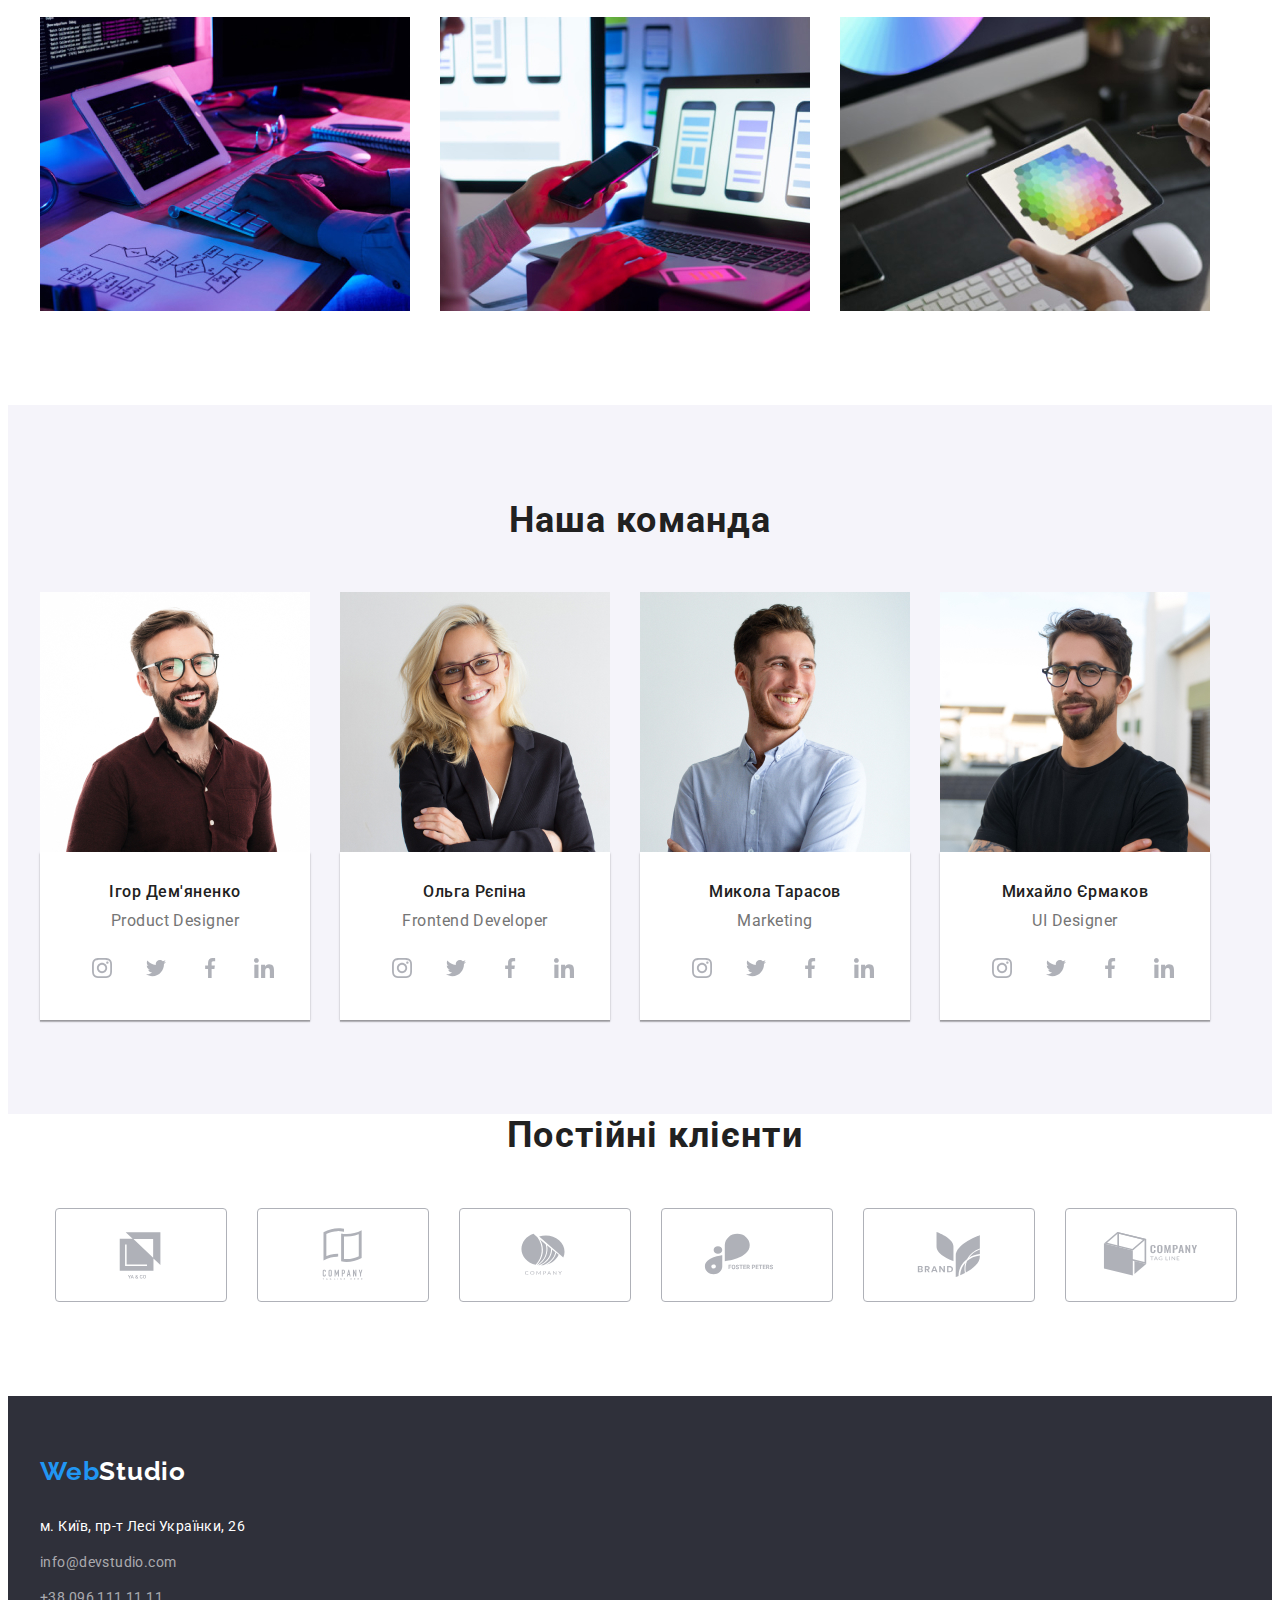
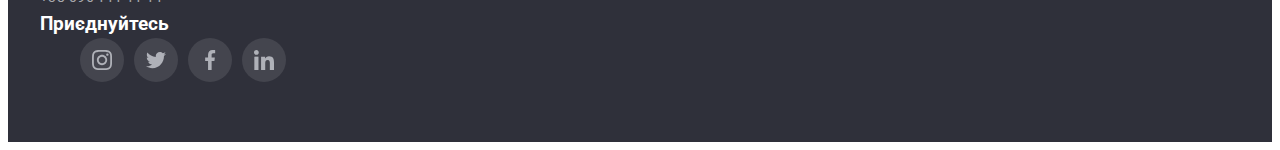
==== commit 257dd5ce: "gsrnjuhfvf s ntktajy" ====
--- a/index.html
+++ b/index.html
@@ -45,19 +45,17 @@
                         
                          info@devstudio.com
                      </a>
-                      
-                       
+                                       
                 </li>
                 <li class="contact-number">
                      
-                       <a class="link-list-contacts"    href="">
-                          <svg class="icon-smartphone">
+                   <a class="link-list-contacts" href="tel:380961111111">
+                           <svg class="icon-smartphone">
                               <use href="./image/bolllll.svg#icon-smartphone" width="10" , height="16"></use>
                            </svg>
-                       </a>
-                </li>
-                <li>
-                    <a class="link-list-contacts" href="tel:380961111111"> +38 096 111 11 11 </a>
+                                            
+                     +38 096 111 11 11 
+                    </a>
                    
                 </li>
             </ul>
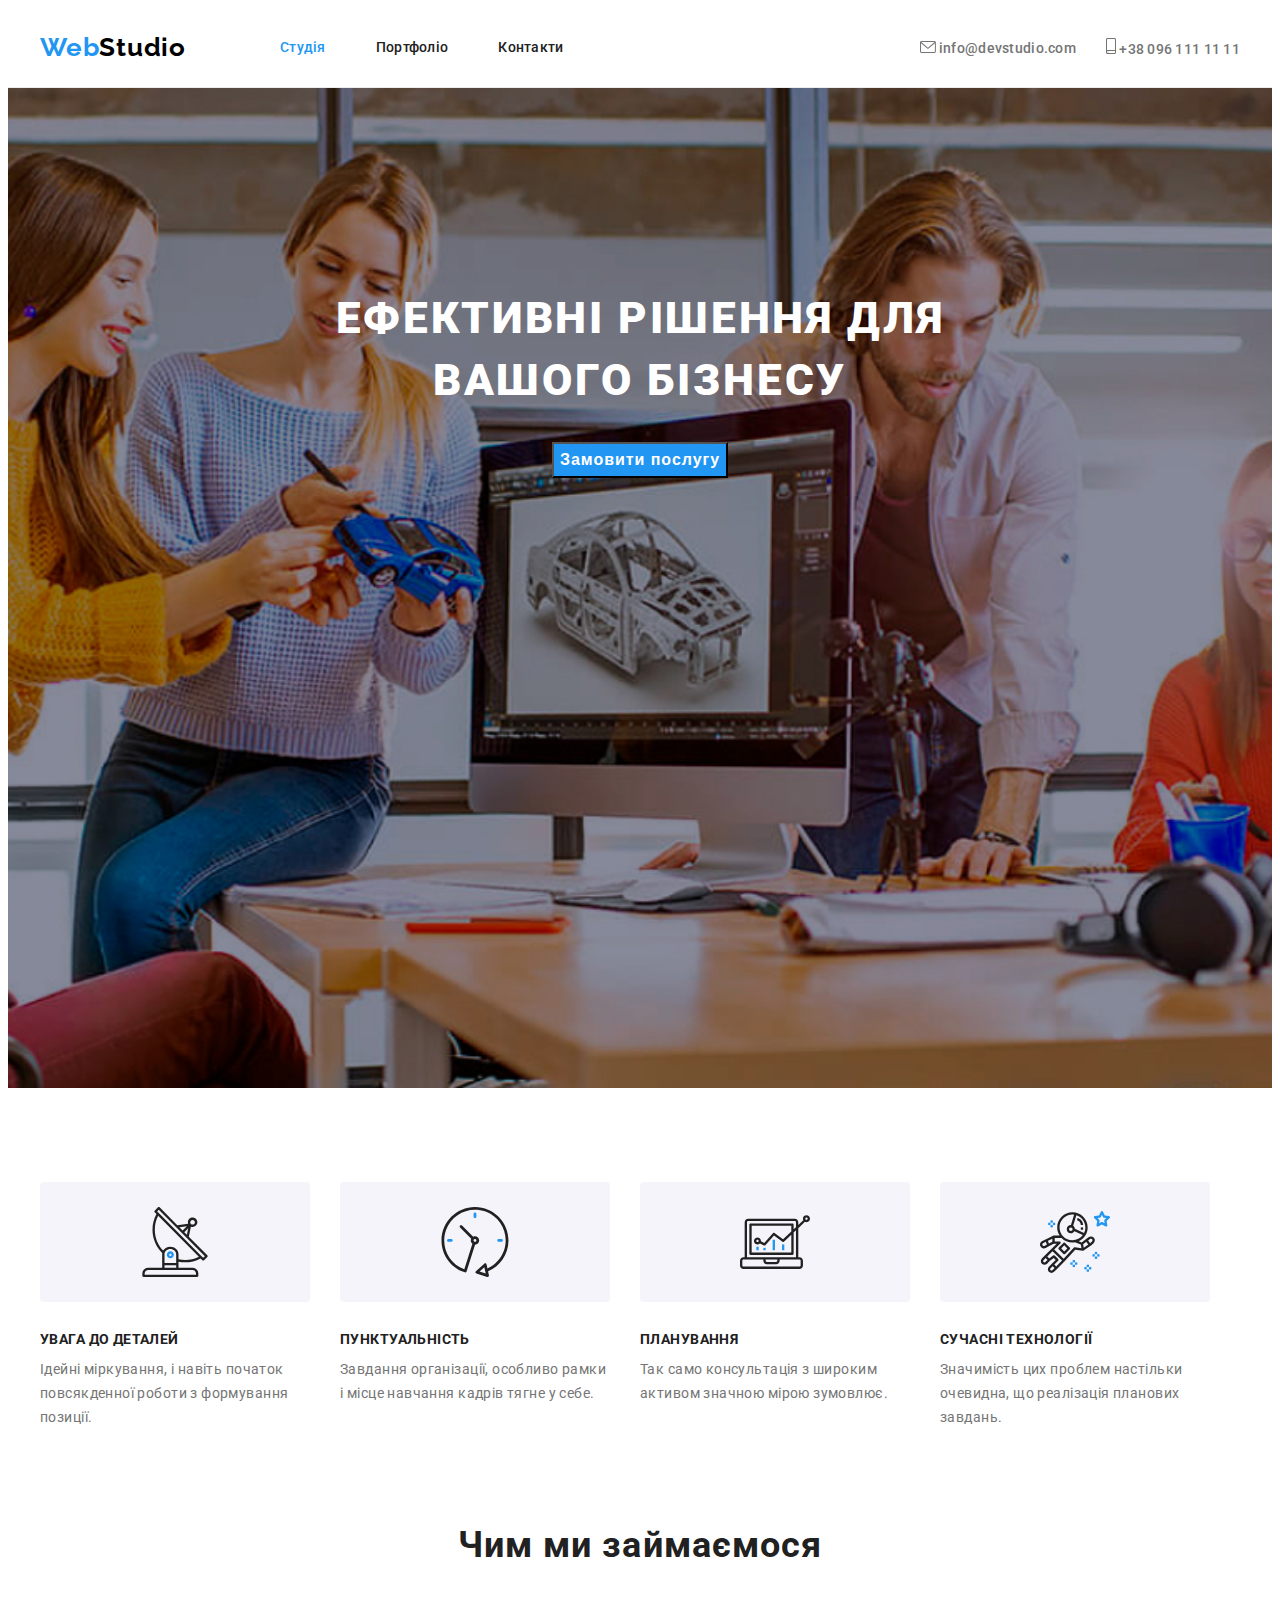
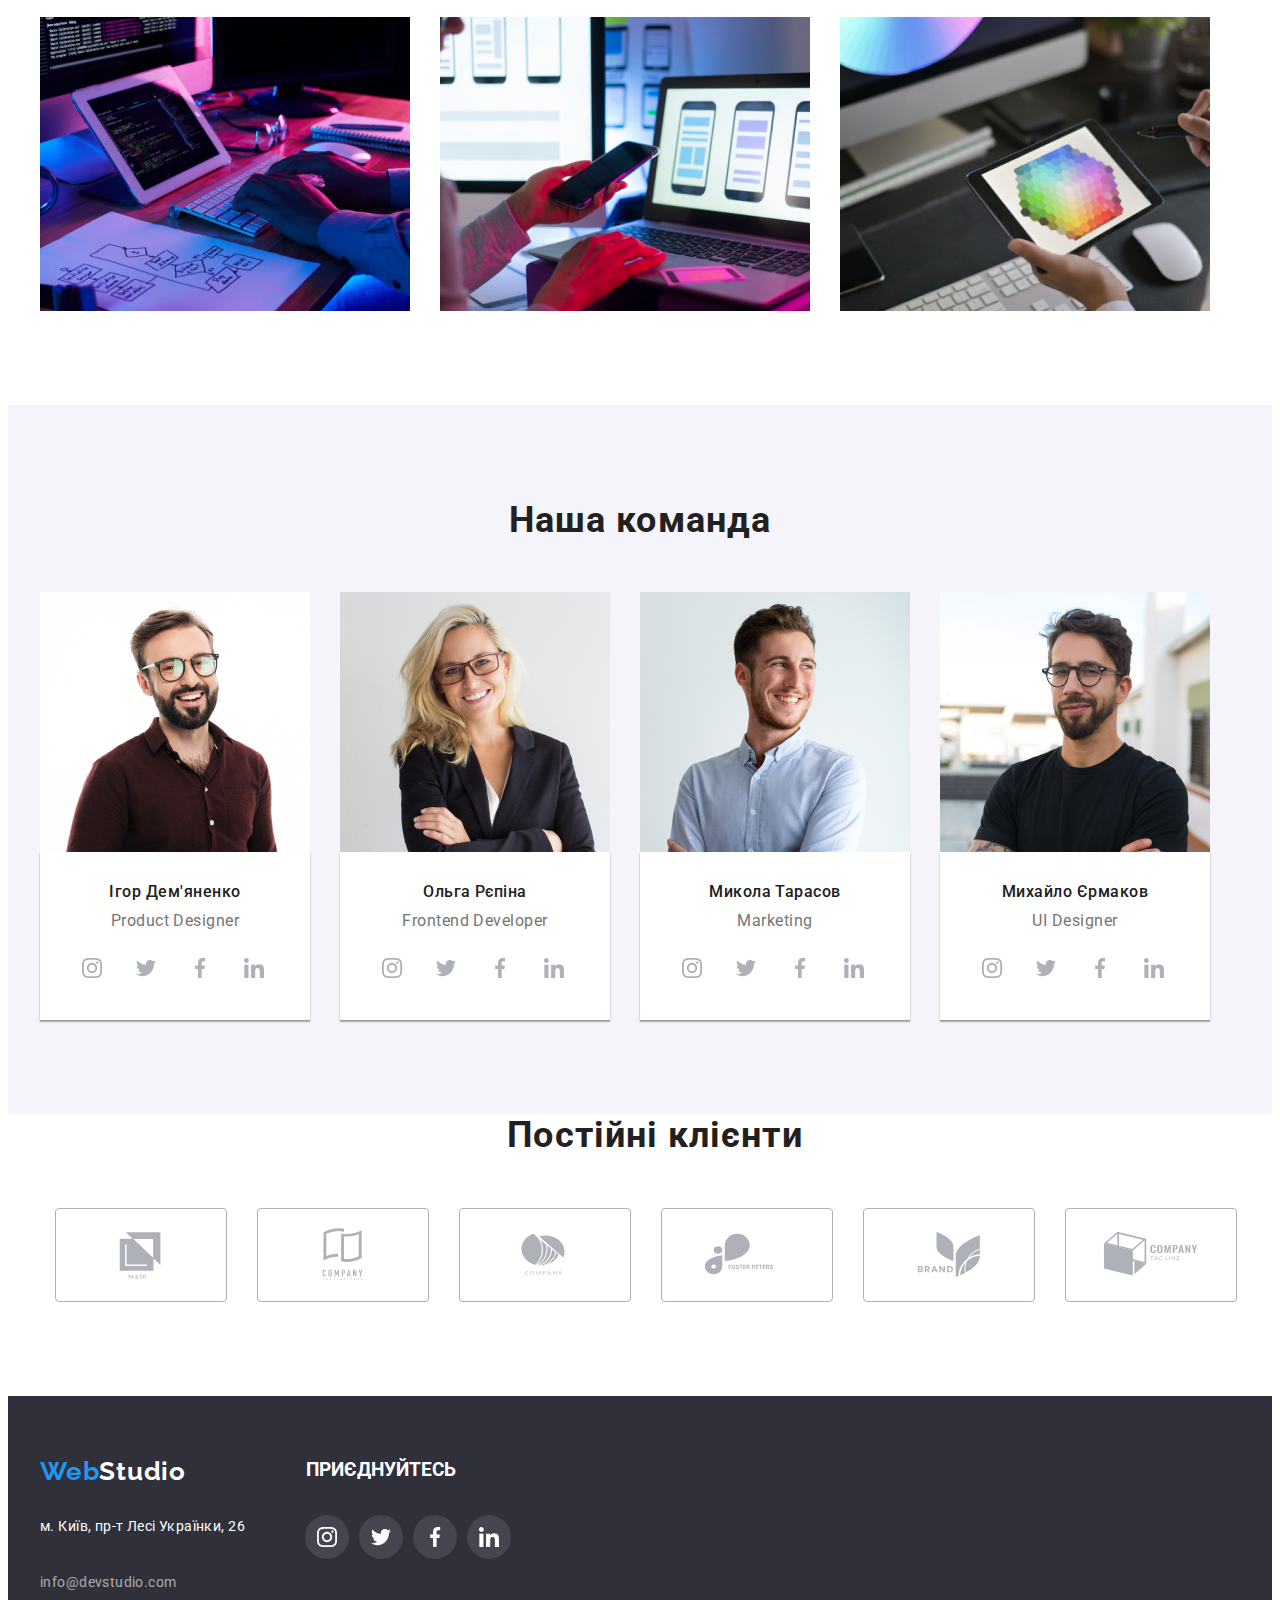
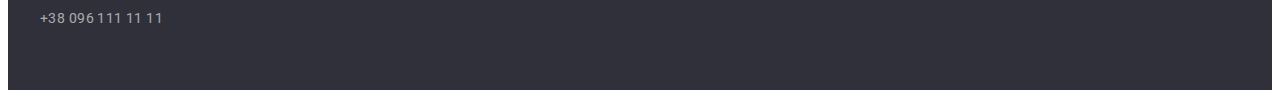
==== commit 9e64c1d8: "робота з футером" ====
--- a/index.html
+++ b/index.html
@@ -353,11 +353,52 @@
     <footer>
 
         <div class="container">
-             
-              <a class="link-logo" href=""> Web<span class="port-footer">Studio</span> </a>
+             <ul class="footer-accession">  
+                <li><a class="link-logo" href=""> Web<span class="port-footer">Studio</span> </a> </li>
+                <li> <h3 class="accession"> ПРИЄДНУЙТЕСЬ</h3> </li>
+            </ul> 
+            
+                 
+        
 
             <address class="address-nov">
-                м. Київ, пр-т Лесі Українки, 26
+            <ul class="footer-accession-now">  
+               <li> м. Київ, пр-т Лесі Українки, 26</li> 
+               <li>  
+                   <ul class="social-list">
+                      <li class="social">
+                         <a class="sociallink-accession" href="">
+                            <svg class="icon-social">
+                               <use href="./image/icoms.svg#icon-instagram" width="20" , height="20"></use>
+                            </svg>
+                         </a>
+                      </li>
+                      <li class="social">
+                          <a class="sociallink-accession" href="">
+                              <svg class="icon-social">
+                                  <use href="./image/icoms.svg#icon-twitter" widt="20" height="20"></use>
+                              </svg>
+                           </a>
+                       </li>
+                       <li class="social">
+                            <a class="sociallink-accession" href="#">
+                               <svg class="icon-social">
+                                   <use href="./image/icoms.svg#icon-facebook" widt="20" height="20"></use>
+                              </svg>
+                           </a>
+                       </li>
+                       <li class="social">
+                           <a class="sociallink-accession" href="">
+                               <svg class="icon-social">
+                                    <use href="./image/icoms.svg#icon-linkedin" widt="20" height="20"></use>
+                              </svg>
+                          </a>
+                       </li>
+                    </ul>
+                </li>
+            </ul>
+
+
 
                 <a class="adress-link" href="mailto:info@devstudio.com "> info@devstudio.com </a>
 
@@ -365,37 +406,8 @@
 
             </address>
              
-                <h3 class="accession"> Приєднуйтесь</h3>
-                <ul class="social-list">
-                    <li class="social">
-                        <a class="sociallink-accession" href="">
-                            <svg class="icon-social">
-                                <use href="./image/icoms.svg#icon-instagram" width="20" , height="20"></use>
-                            </svg>
-                        </a>
-                    </li>
-                    <li class="social">
-                        <a class="sociallink-accession" href="">
-                            <svg class="icon-social">
-                                <use href="./image/icoms.svg#icon-twitter" widt="20" height="20"></use>
-                            </svg>
-                        </a>
-                    </li>
-                    <li class="social">
-                        <a class="sociallink-accession" href="#">
-                            <svg class="icon-social">
-                                <use href="./image/icoms.svg#icon-facebook" widt="20" height="20"></use>
-                            </svg>
-                        </a>
-                    </li>
-                    <li class="social">
-                        <a class="sociallink-accession" href="">
-                            <svg class="icon-social">
-                                <use href="./image/icoms.svg#icon-linkedin" widt="20" height="20"></use>
-                            </svg>
-                        </a>
-                    </li>
-                </ul>
+                
+                
             
         </div>
 
--- a/css/styles.css
+++ b/css/styles.css
@@ -72,7 +72,7 @@
 display:flex;
 align-items: center;
 margin-left: auto;
-gap: 10px;
+gap: 30px;
 
 
 
@@ -438,6 +438,8 @@
     padding-bottom: 30px;
     box-shadow: 0px 2px 1px 0px rgba(0, 0, 0, 0.20), 0px 1px 1px 0px rgba(0, 0, 0, 0.14), 0px 1px 3px 0px rgba(0, 0, 0, 0.12);
     background-color:#ffffff;
+    padding-left: 30px;
+    padding-right: 30px;
 }
 
 .list-comanda{
@@ -469,7 +471,7 @@
     display: block;
     content: "";
     height: 120px;
-    background-size: 100px 25px;
+    background-size: 70px 70px;
     background-repeat: no-repeat;
     background-position: center;
     background-color: #F5F4FA;
@@ -496,10 +498,10 @@
 
 .busines {
     
-    background-image: linear-gradient(to right,rgba(47,48,58,0.8), rgba(47, 48, 58, 1));
+    background-image: linear-gradient(rgba(47,48,58,0.40), rgba(47, 48, 58, 0.40));
     height: 600px;
     max-width: 1600px;
-    background-image: url('../image-portfolio/фон.jpg');
+    background-image: url('../image-portfolio/fonn.jpg');
     background-size: cover;
     background-repeat: no-repeat;
     background-position: center;
@@ -534,8 +536,8 @@
 .sociallink {
     width: 44px;
     height: 44px;
+    color:#AFB1B8;
     background-color:#ffffff;
-    color:#AFB1B8;
     border-radius: 50%;
     display: flex;
     justify-content: center;
@@ -546,18 +548,27 @@
 .social-list {
     display: flex;
     list-style: none;
-    padding-left:30px ;
-    padding-right:32px ;
+    gap:10px;
 
 }
 .sociallink:hover{
+ color: #ffffff;
+ background-color: #2196F3;
+}
+
+
+
+.sociallink:focus{
+color: #ffffff;
  background-color: #2196F3;
  
 }
+
+
 .social {
 
-    margin-left: 10px;
-
+    margin-left: 0px;
+  
 
 
 }
@@ -566,18 +577,16 @@
 
     width: 20px;
     height: 20px;
-    color: #AFB1B8;
-
-}
-
-.icon-social{
     fill:currentColor;
-}
-.icon-social:hover {
+
+}
+
+
+
+.icon-social:hover,
+.icon-social:focus{
    
     color:#ffffff;
-
-
 }
 
 
@@ -630,14 +639,24 @@
 .customer {
     display: flex;
 }
-
+.customer-logo:hover{
+color:#2196F3;
+border: 1px solid #2196F3;
+
+    
+}
+.customer-logo:focus {
+    color:#2196F3;
+   border: 1px solid #2196F3;
+}
 
 .logo-icon {
     width: 106px;
     height: 60px;
     fill: currentColor;
 }
-.logo-icon:hover{
+.logo-icon:hover,
+.logo-icon:focus{
  color: #2196F3;
 }
 
@@ -683,4 +702,18 @@
 .sociallink-accession:hover {
     background-color: #2196F3;
 }
-
+.footer-accession{
+    
+    list-style: none;
+    display:flex;
+    
+    gap: 26px;
+
+}
+.footer-accession-now {
+
+    list-style: none;
+    display: flex;
+    gap: 60px;
+
+}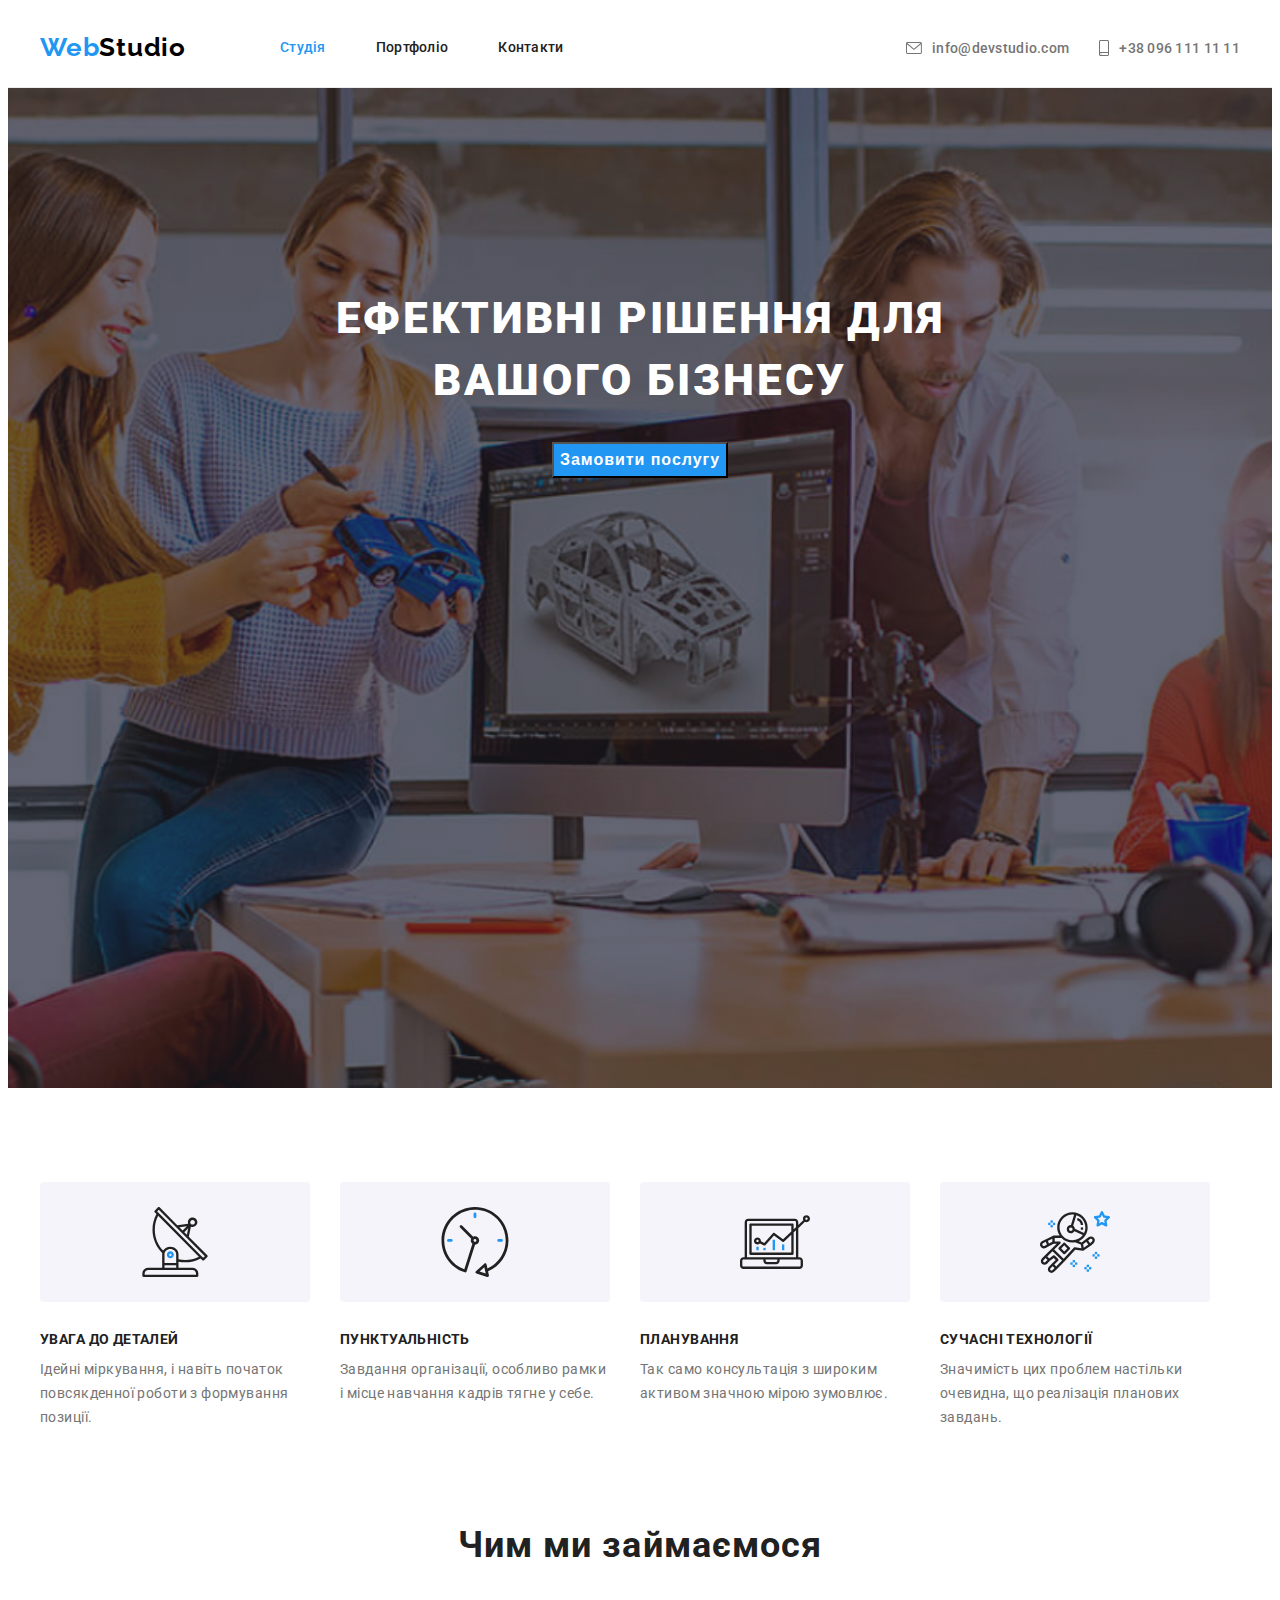
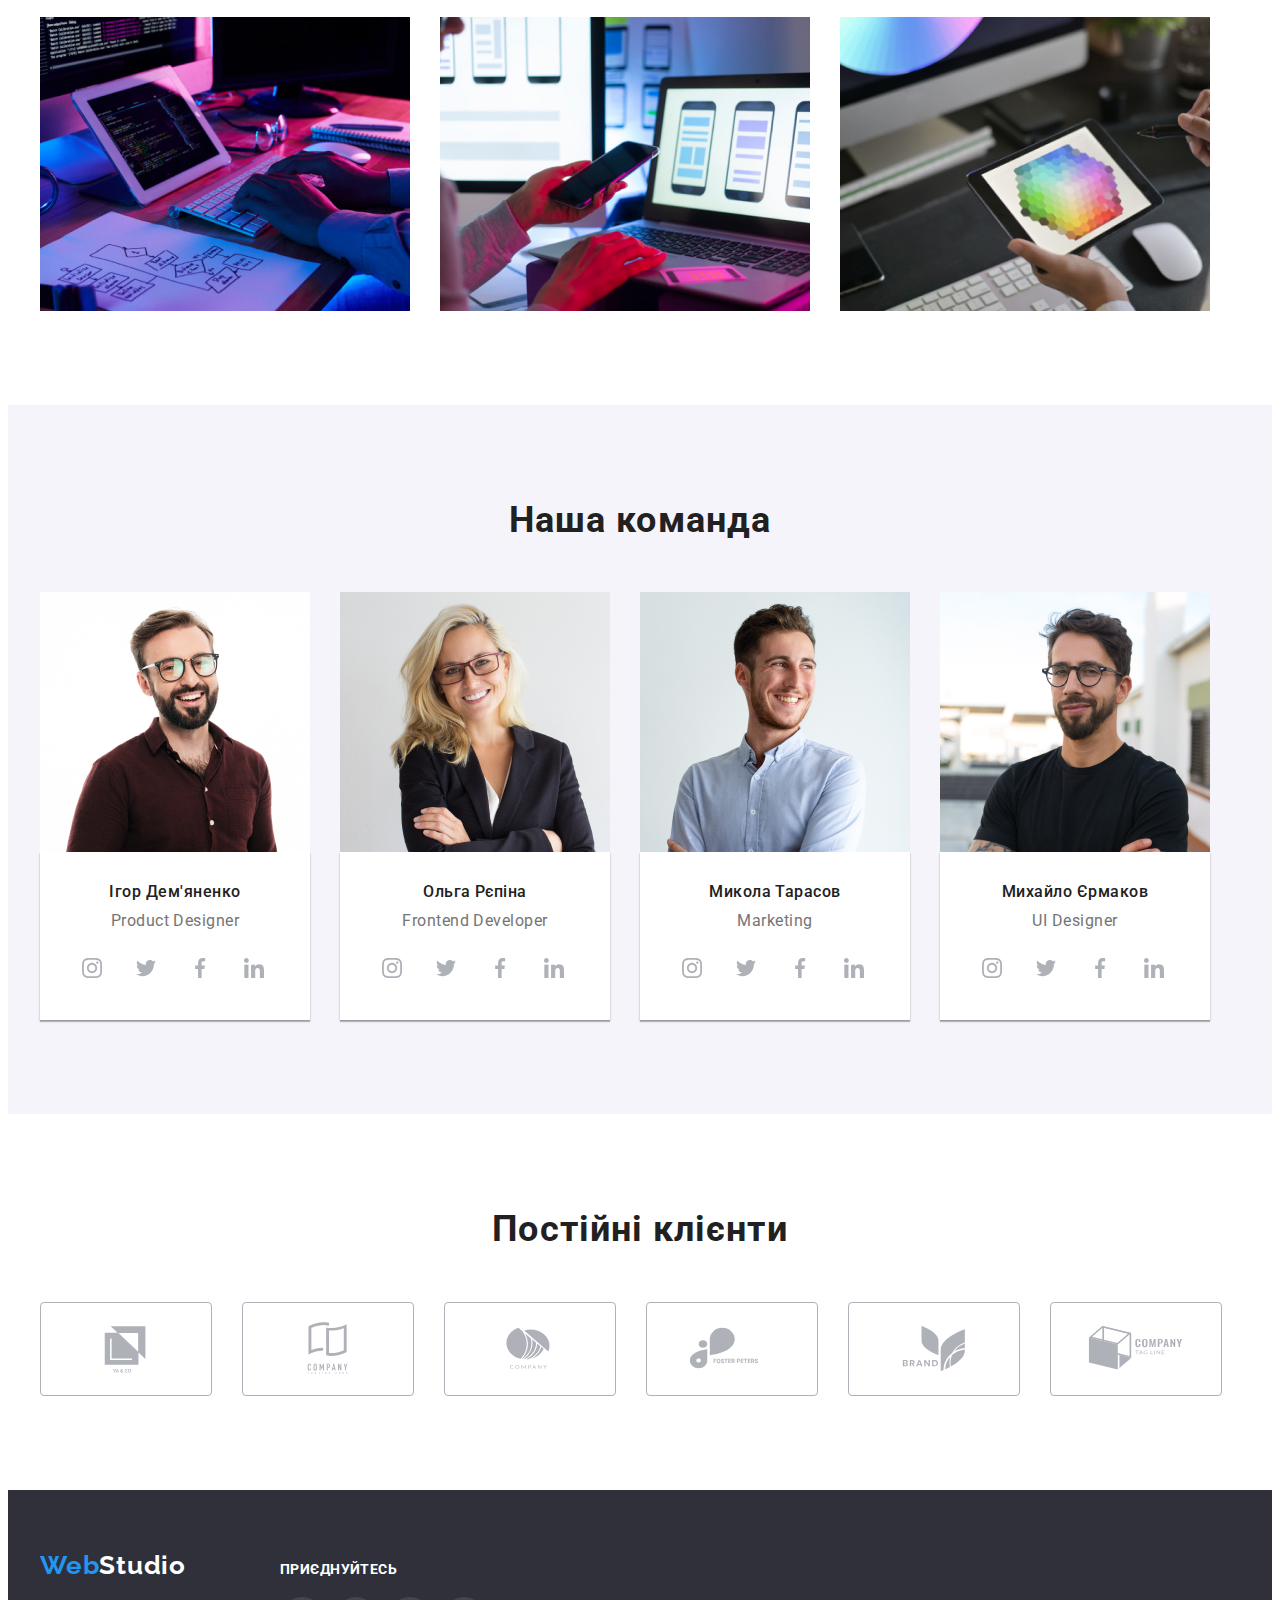
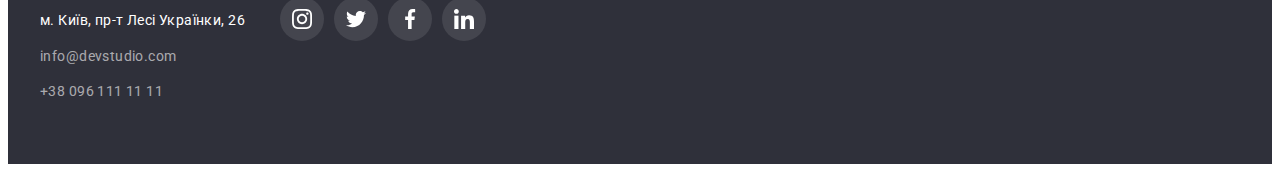
==== commit 00dc4cba: "зміни в футері та тінях" ====
--- a/index.html
+++ b/index.html
@@ -296,7 +296,7 @@
             </div>
         </section>
         <!--Постійні клієнти-->
-        <section class="container">
+        <section class="section">
          <div class="container">
             <h2 class="work"> Постійні клієнти</h2>
             <ul class="customers-list">
@@ -352,63 +352,57 @@
     <!--Pidval-->
     <footer>
 
-        <div class="container">
-             <ul class="footer-accession">  
-                <li><a class="link-logo" href=""> Web<span class="port-footer">Studio</span> </a> </li>
-                <li> <h3 class="accession"> ПРИЄДНУЙТЕСЬ</h3> </li>
-            </ul> 
+        <div class="container-footer">
+            <div class="footer-accession">
+             <a class="link-logo" href=""> Web<span class="port-footer">Studio</span> </a> 
+                        
+                <address class="address-nov">
+             
+                  м. Київ, пр-т Лесі Українки, 26
+                
+                  <a class="adress-link" href="mailto:info@devstudio.com "> info@devstudio.com </a>
+
+                  <a class="adress-link" href="tel:380961111111"> +38 096 111 11 11 </a>
+
+                 </address>
+           </div>
+
             
-                 
         
-
-            <address class="address-nov">
-            <ul class="footer-accession-now">  
-               <li> м. Київ, пр-т Лесі Українки, 26</li> 
-               <li>  
-                   <ul class="social-list">
-                      <li class="social">
-                         <a class="sociallink-accession" href="">
-                            <svg class="icon-social">
-                               <use href="./image/icoms.svg#icon-instagram" width="20" , height="20"></use>
-                            </svg>
-                         </a>
-                      </li>
-                      <li class="social">
-                          <a class="sociallink-accession" href="">
-                              <svg class="icon-social">
-                                  <use href="./image/icoms.svg#icon-twitter" widt="20" height="20"></use>
+           <div class="footer-accession-now">
+             <h3 class="accession"> ПРИЄДНУЙТЕСЬ</h3>
+              <ul class="social-list">
+                  <li class="social">
+                       <a class="sociallink-accession" href="">
+                           <svg class="icon-social">
+                             <use href="./image/icoms.svg#icon-instagram" width="20" , height="20"></use>
+                           </svg>
+                        </a>
+                  </li>
+                  <li class="social">
+                      <a class="sociallink-accession" href="">
+                          <svg class="icon-social">
+                              <use href="./image/icoms.svg#icon-twitter" widt="20" height="20"></use>
+                           </svg>
+                      </a>
+                  </li>
+                  <li class="social">
+                      <a class="sociallink-accession" href="#">
+                           <svg class="icon-social">
+                               <use href="./image/icoms.svg#icon-facebook" widt="20" height="20"></use>
+                           </svg>
+                       </a>
+                  </li>
+                   <li class="social">
+                        <a class="sociallink-accession" href="">
+                             <svg class="icon-social">
+                                 <use href="./image/icoms.svg#icon-linkedin" widt="20" height="20"></use>
                               </svg>
-                           </a>
-                       </li>
-                       <li class="social">
-                            <a class="sociallink-accession" href="#">
-                               <svg class="icon-social">
-                                   <use href="./image/icoms.svg#icon-facebook" widt="20" height="20"></use>
-                              </svg>
-                           </a>
-                       </li>
-                       <li class="social">
-                           <a class="sociallink-accession" href="">
-                               <svg class="icon-social">
-                                    <use href="./image/icoms.svg#icon-linkedin" widt="20" height="20"></use>
-                              </svg>
-                          </a>
-                       </li>
-                    </ul>
-                </li>
-            </ul>
-
-
-
-                <a class="adress-link" href="mailto:info@devstudio.com "> info@devstudio.com </a>
-
-                <a class="adress-link" href="tel:380961111111"> +38 096 111 11 11 </a>
-
-            </address>
-             
-                
-                
-            
+                        </a>
+                   </li>
+               </ul>
+           </div>
+
         </div>
 
 
--- a/css/styles.css
+++ b/css/styles.css
@@ -133,7 +133,6 @@
     margin-left:  30px;
     margin-bottom: 30px;
     flex-basis: calc(100%/3-30);
-    box-shadow: 1px 4px 6px 0px rgba(0, 0, 0, 0.16), 0px 4px 4px 0px rgba(0, 0, 0, 0.06), 0px 1px 1px 0px rgba(0, 0, 0, 0.12);
     
 }
 
@@ -167,10 +166,9 @@
     line-height: 16px;
     letter-spacing: 0.02em;
     color: #757575;
-    display: block;
-
-  
-   
+    display: flex;
+    align-items: center;
+     
    }
 
 
@@ -295,12 +293,13 @@
     width: 16px;
     height: 12px;
     fill:currentColor ;
+    margin-right: 10px;
 }
  .icon-smartphone{
     width: 10px;
     height: 16px;
     fill:currentColor ;
-   
+    margin-right: 10px;
  }
 .icon-envelope:hover{
     color: #2196F3;
@@ -329,7 +328,7 @@
     background-color: var(--prinory-backround-color);
     padding:6px 22px ;
     gap: 8px;
-    border-radius: 4px;
+  
 
     
 }
@@ -371,10 +370,23 @@
     list-style: none;
     width: 370px;
     display: block;
-    
-    
-}
  
+}
+ .list-portfolio:hover,
+ .list-portfolio:focus {
+  box-shadow: 1px 4px 6px 0px rgba(0, 0, 0, 0.16), 0px 4px 4px 0px rgba(0, 0, 0, 0.06), 0px 1px 1px 0px rgba(0, 0, 0, 0.12);
+    
+ }
+
+
+
+
+
+
+
+
+
+
 .list-porf {
     font-weight: 700;
     font-size: 18px;
@@ -466,8 +478,15 @@
    margin-left: auto;
    margin-right: auto;
 }
+
+
+
+
+
+
+
+
 .services::before {
-
     display: block;
     content: "";
     height: 120px;
@@ -496,12 +515,12 @@
     background-image: url('../image/astronaut\ 1.svg');
 }
 
-.busines {
-    
-    background-image: linear-gradient(rgba(47,48,58,0.40), rgba(47, 48, 58, 0.40));
+.men-title.busines {
+    
+    background-image: linear-gradient( rgba(47, 48, 58, 0.40), rgba(47, 48, 58, 0.40)),url('../image-portfolio/fonn.jpg');
+    background-color:#2F303A;
     height: 600px;
     max-width: 1600px;
-    background-image: url('../image-portfolio/fonn.jpg');
     background-size: cover;
     background-repeat: no-repeat;
     background-position: center;
@@ -618,7 +637,7 @@
     display: flex;
     list-style: none;
     gap: 30px;
-    padding-bottom: 94px;
+   
 
 }
 
@@ -701,19 +720,41 @@
 }
 .sociallink-accession:hover {
     background-color: #2196F3;
+
+}
+.sociallink-accession:focus {
+    background-color: #2196F3;
 }
 .footer-accession{
     
     list-style: none;
-    display:flex;
-    
-    gap: 26px;
-
+    display:block;
+    
+   
 }
 .footer-accession-now {
 
     list-style: none;
-    display: flex;
-    gap: 60px;
+    display: block;
+
+}
+
+.container-footer{
+    display: flex;
+    width: 1200px;
+    padding-left: 15px;
+    padding-right: 15px;
+    margin-left: auto;
+    margin-right: auto;
+    align-items: baseline;
+}
+.accession{
+    color: #FFF;
+    font-size: 14px;
+    font-weight: 700;
+    line-height: normal;
+    letter-spacing: 0.42px;
+    text-transform: uppercase;
+    margin-bottom:20px ;
 
 }